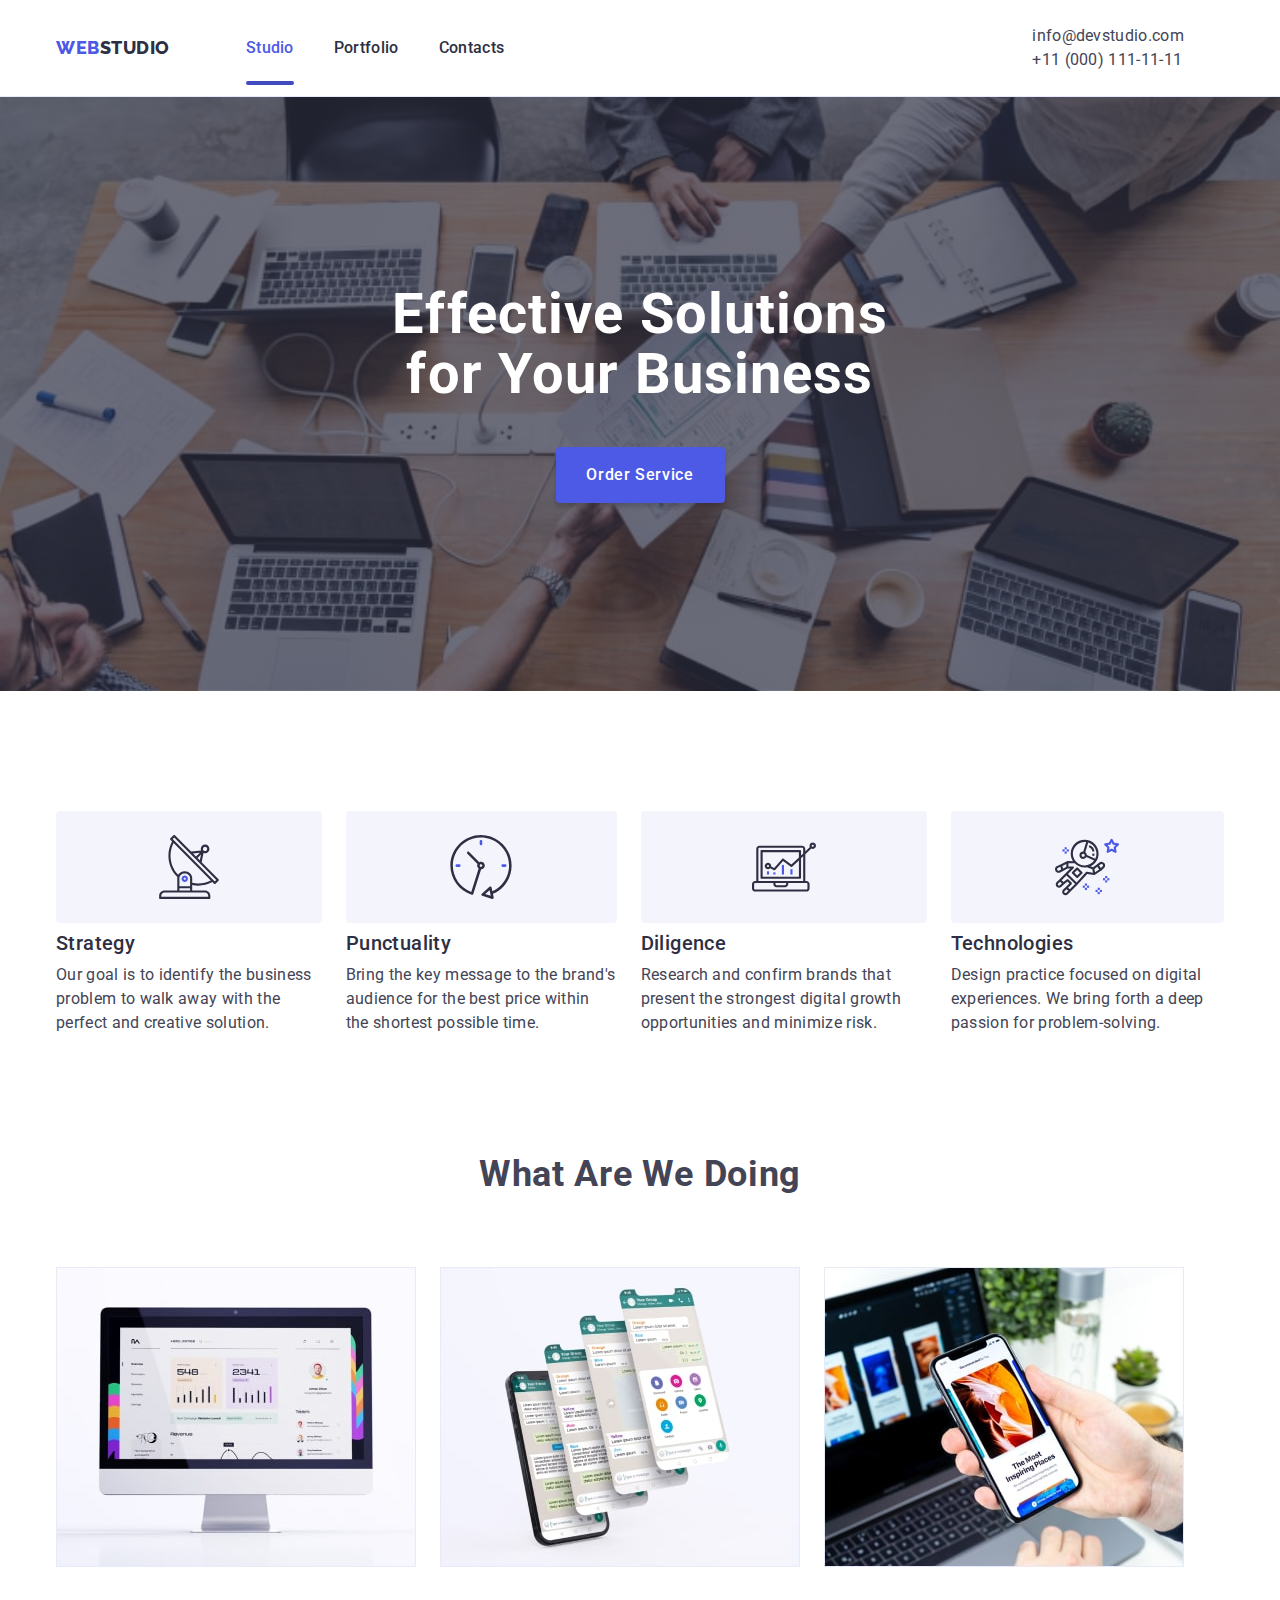
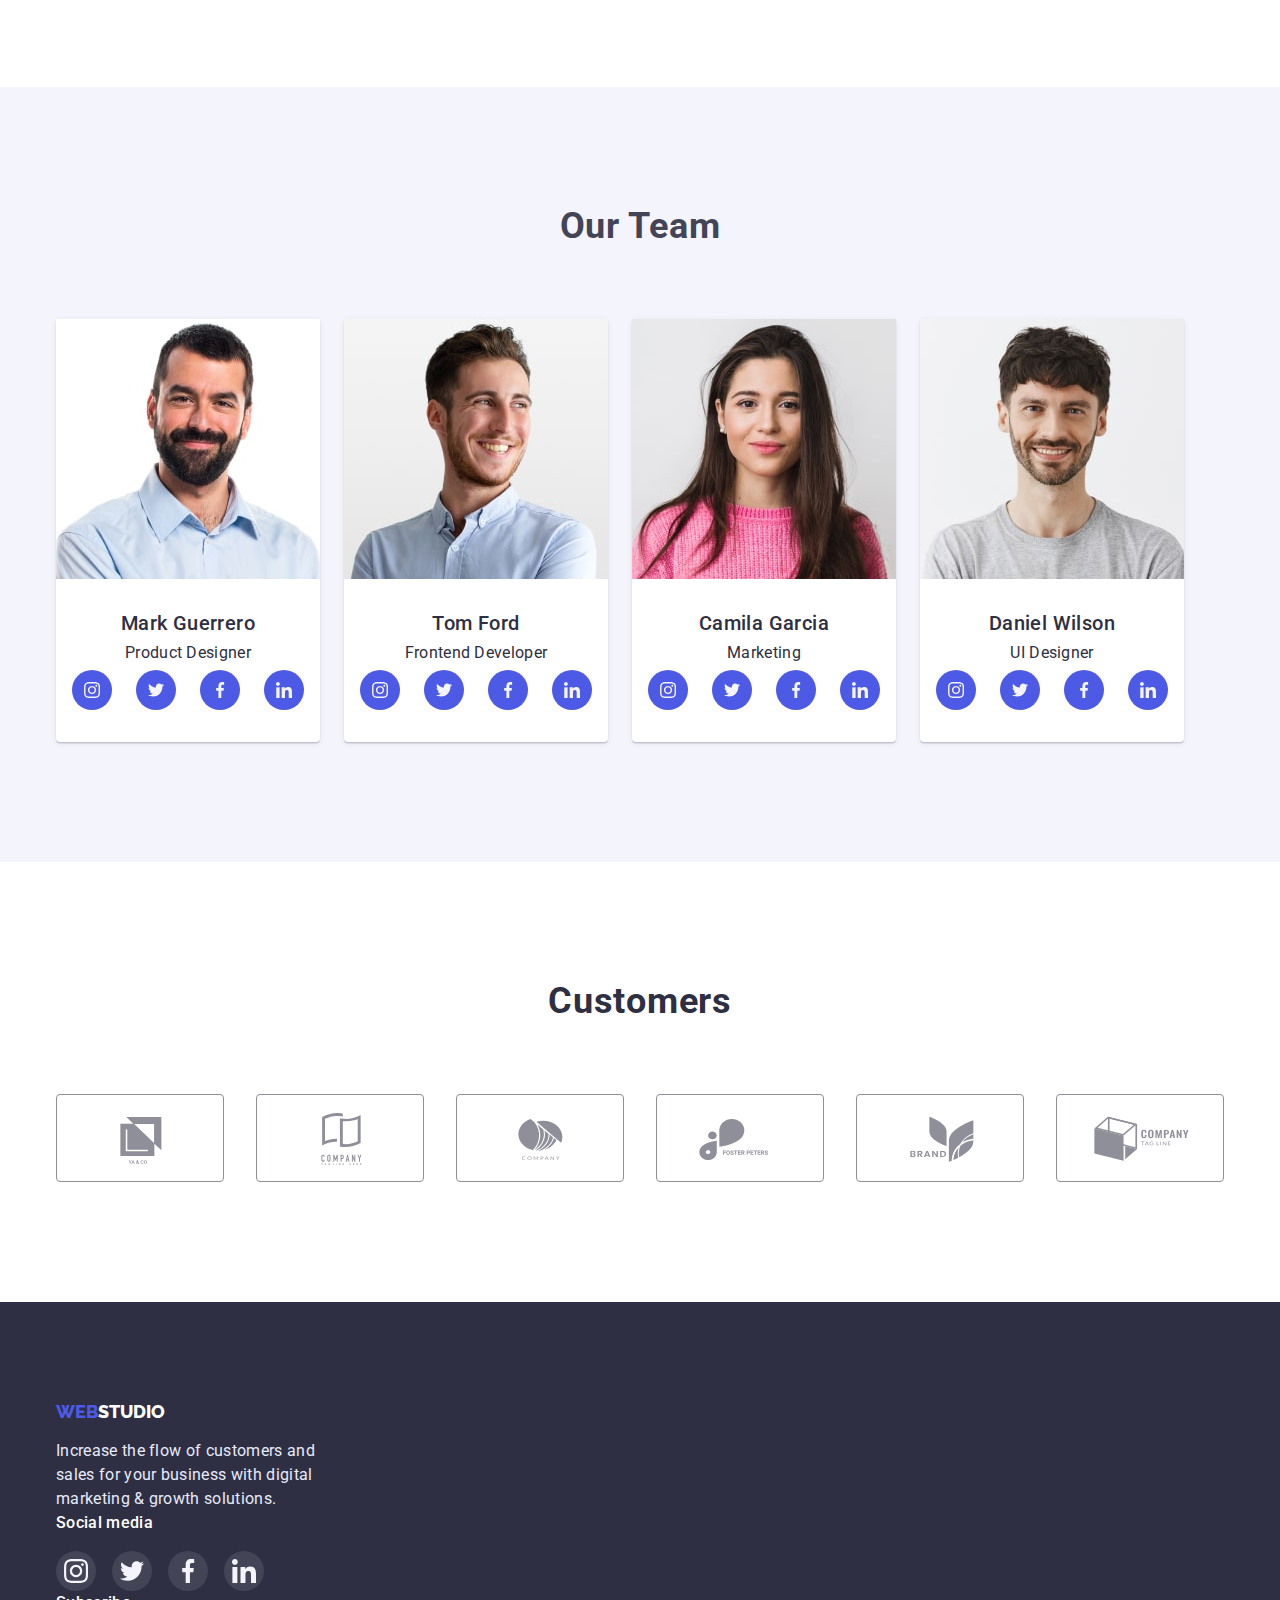
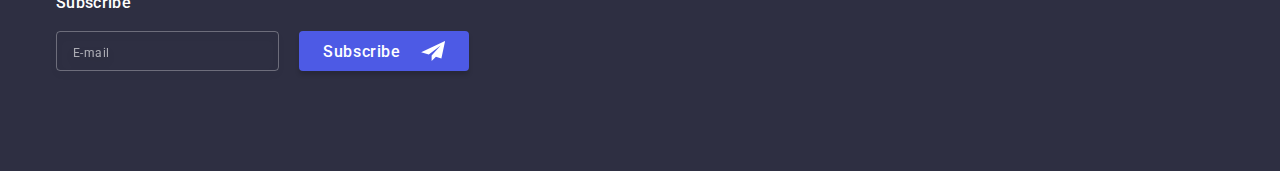
==== index.html @ d3633f4a "mobile first page" ====
<!DOCTYPE html>
<html lang="en">

<head>
    <meta charset="UTF-8">
    <meta http-equiv="X-UA-Compatible" content="IE=edge">
    <meta name="viewport" content="width=device-width, initial-scale=1.0">
    <title>webstudio</title>
    <link rel="preconnect" href="https://fonts.googleapis.com">
    <link rel="preconnect" href="https://fonts.gstatic.com" crossorigin>
    <link href="https://fonts.googleapis.com/css2?family=Raleway:wght@800&family=Roboto:wght@400;500;700;900&display=swap"
        rel="stylesheet">
    <link rel="stylesheet" href="https://cdn.jsdelivr.net/npm/modern-normalize@1.1.0/modern-normalize.min.css">
    <link rel="stylesheet" href="./css/styles.css">
    <link rel="stylesheet" href="./css/modal-window.css">
    <link rel="stylesheet" href="./css/mobile-menu.css">
    
</head>

<body>
    <!-- ........................HEADER.......................... -->
    <header class="page-header">
        <div class="page-header-conteiner conteiner">
            <nav class="page-nav logo">
                <a class="logo-component link" href="./index.html"><span class="logo-web" >Web</span>Studio</a>
                <ul class="menu list ">
                    <li class="menu-item studio-link"><a class="menu-studio studio link" href="index.html">Studio</a></li>
                    <li class="menu-item"><a class="menu-link link" href="portfolio.html">Portfolio</a></li>
                    <li class="menu-item"><a class="menu-link link" href="#tel">Contacts</a></li>
                </ul>
            </nav>
            <address class="address">
                <ul class="address-block list">
                    <li class="address-item"><a class="address-link link" href="mailto:info@devstudio.com">info@devstudio.com</a></li>
                    <li class="address-item"><a class="address-link link" id="tel" href="tel:+110001111111">+11 (000) 111-11-11</a></li>
                </ul>
            </address>
            <button type="button" class="mobile-menu-open"  data-menu-open>
                <svg class="mobile-menu-open-icon" width="32" height="32">
                    <use href="./images/sprite.svg#icon-burger"></use>
                </svg>
            </button>
        </div>
        <div class="mobile-menu is-open" data-menu>
            <div class="conteiner mobile-menu-conteiner">
                <button class="mobile-close-window" data-menu-close>
                    <svg class="mobile-close-icon" width="8" height="8" >
                        <use href="./images/sprite.svg#icon-close-modal"></use>
                    </svg>
                </button>
                <ul class="mobile-menu-nav list">
                    <li class="mobile-menu-nav-items"><a href="" class="mobile-menu-nav-link link">Studio</a></li>
                    <li class="mobile-menu-nav-items"><a href="" class="mobile-menu-nav-link link">Portfolio</a></li>
                    <li class="mobile-menu-nav-items"><a href="" class="mobile-menu-nav-link link">Contacts</a></li>
                </ul>
                <ul class="mobile-menu-contacts list">
                    <li class="mobile-menu-contacts-items"><a class="mobile-menu-tel link" id="tel" href="tel:+110001111111" >+11 (000) 111-11-11</a></li>
                    <li class="mobile-menu-contacts-items"><a class="mobile-menu-email link" href="mailto:info@devstudio.com">info@devstudio.com</a></li>
                </ul>
                <ul class="mobile-menu-social-block list">
                    <li class="mobile-menu-sicial"><a href="" class="mobile-menu-social-links link">
                        <svg class="mobile-social-icons" width="24" height="24">
                            <use href="./images/sprite.svg#icon-instagram"></use>
                        </svg>
                    </a>
                    </li>
                    <li class="mobile-menu-sicial"><a href="" class="mobile-menu-social-links link">
                        <svg class="mobile-social-icons" width="24" height="24">
                            <use href="./images/sprite.svg#icon-twitter"></use>
                        </svg>
                    </a>
                    </li>
                    <li class="mobile-menu-sicial"><a href="" class="mobile-menu-social-links link">
                        <svg class="mobile-social-icons" width="24" height="24">
                            <use href="./images/sprite.svg#icon-facebook"></use>
                        </svg>
                    </a>
                    </li>
                    <li class="mobile-menu-sicial"><a href="" class="mobile-menu-social-links link">
                        <svg class="mobile-social-icons" width="24" height="24">
                            <use href="./images/sprite.svg#icon-linkedin"></use>
                        </svg>
                    </a>
                    </li>   
                </ul>
            </div>
        </div>

    </header>
    <!-- ............................HERO............................ -->
    <main>
        
        <section class="hero">
            <div class="conteiner">
                <h1 class="hero-text">Effective Solutions for Your Business</h1>
                <button class="hero-btn " type="button" data-modal-open>Order Service</button>
            </div>
        </section>
        <!-- ........................ABOUT........................... -->
        <section class="about">
            <div class="conteiner">
                <h2 class="visually-hidden">About</h2>
                <ul class="about-list list">      
                    <li class="about-block">
                        <div class="about-cards">
                            <svg class="about-box">
                                <use href="./images/sprite.svg#icon-antenna" width="64" height="64"></use>
                            </svg>
                        </div>
                        <div class="about-bloc">
                        <h3 class="about-title-comp">Strategy</h3>
                        <p class="about-text-comp">Our goal is to identify the business
                            problem to walk away with the perfect and creative solution.</p>
                        </div>
                    </li>
                    <li class="about-block">
                        <div class="about-cards">
                            <svg class="about-box">
                                <use href="./images/sprite.svg#icon-clock" width="64" height="64"></use>
                            </svg>
                        </div>
                        <h3 class="about-title-comp">Punctuality</h3>
                        <p class="about-text-comp">Bring the key message to the brand's audience for the best price within the shortest possible
                            time.</p>
                    </li>
                    <li class="about-block">
                        <div class="about-cards">
                            <svg class="about-box">
                                <use href="./images/sprite.svg#icon-diagram" width="64" height="64"></use>
                            </svg>
                        </div>
                        <h3 class="about-title-comp">Diligence</h3>
                        <p class="about-text-comp df">Research and confirm brands that present the strongest digital growth opportunities and minimize
                            risk.</p>
                    </li>
                    <li class="about-block">
                        <div class="about-cards">
                            <svg class="about-box">
                                <use href="./images/sprite.svg#icon-astronaut" width="64" height="64"></use>
                            </svg>
                        </div>
                        <h3 class="about-title-comp">Technologies</h3>
                        <p class="about-text-comp">Design practice focused on digital experiences. We bring forth a deep passion for
                            problem-solving.</p>
                    </li>
                </ul>
            </div>
        </section>
        <!-- ........................SERVICES....................... -->
        <section class="service section-paddings">
            <div class="conteiner">
                <h2 class="subtitle">What are we doing</h2>
                <ul class="service-list list">
                    <li><img class="service-img" src="./images/Rectangle71-min.jpg" alt="desktop" width="360" height="300"></li>
                    <li><img class="service-img" src="./images/img2-min.jpg" alt="celphone" width="360" height="300"></li>
                    <li><img class="service-img" src="./images/Rectangle71-min3.jpg" alt="celphone2" width="360" height="300"></li>
                </ul>
            </div>
        </section>
        <!-- ..........................TEAM.......................... -->
        <section class="team section-paddings">
            <div class="conteiner">
            <h2 class="subtitle">Our Team</h2>
            <ul class="team-list list">
                <li class="team-card">
                    <img class="team-img" src="./images/img-min.jpg" alt="mark-guerrero-product-designer" 
                    width="264" height="260">
                    <div class="team-conteiner-wrap">
                    <h3 class="team-staff">Mark Guerrero</h3>
                    <p class="team-prof">Product Designer</p>
                    <ul class="team-svg list">
                        <li class="social-box">
                            <a href="" class="team-svg-box">
                                <svg width="16" height="16">
                                    <use href="./images/sprite.svg#icon-instagram"></use>
                                </svg>
                            </a>
                        </li>
                        <li class="social-box">
                            <a href="" class="team-svg-box">
                                <svg width="16" height="16">
                                    <use href="./images/sprite.svg#icon-twitter"></use>
                                </svg>
                            </a>
                        </li>
                        <li class="social-box">
                            <a href="" class="team-svg-box">
                                <svg width="16" height="16">
                                    <use href="./images/sprite.svg#icon-facebook"></use>
                                </svg>
                            </a>
                        </li>
                        <li class="social-box">
                            <a href="" class="team-svg-box">
                                <svg width="16" height="16">
                                    <use href="./images/sprite.svg#icon-linkedin"></use>
                                </svg>
                            </a>
                        </li>
                    </ul>
                    </div>
                </li>
                <li class="team-card">
                    <img class="team-img" src="./images/img-min1.jpg" alt="tom-ford-frontend-developer" 
                    width="264" height="260">
                    <div class="team-conteiner-wrap">
                    <h3 class="team-staff">Tom Ford</h3>
                    <p class="team-prof">Frontend Developer</p>
                    <ul class="team-svg list">
                        <li class="social-box">
                            <a href="" class="team-svg-box">
                                <svg width="16" height="16">
                                    <use href="./images/sprite.svg#icon-instagram"></use>
                                </svg>
                            </a>
                        </li>   
                        <li class="social-box">
                            <a href="" class="team-svg-box">
                                <svg width="16" height="16">
                                    <use href="./images/sprite.svg#icon-twitter"></use>
                                </svg>
                            </a>
                        </li>
                        <li class="social-box">
                            <a href="" class="team-svg-box">
                                <svg width="16" height="16">
                                    <use href="./images/sprite.svg#icon-facebook"></use>
                                </svg>
                            </a>
                        </li>
                        <li class="social-box">
                            <a href="" class="team-svg-box">
                                <svg width="16" height="16">
                                    <use href="./images/sprite.svg#icon-linkedin"></use>
                                </svg>
                            </a>
                        </li>
                    </ul>
                    </div>
                </li>
                <li class="team-card">
                    <img class="team-img" src="./images/img-min2.jpg" alt="camila-garcia-marketing" 
                    width="264" height="260">
                    <div class="team-conteiner-wrap">
                    <h3 class="team-staff">Camila Garcia</h3>
                    <p class="team-prof">Marketing</p>
                    <ul class="team-svg list">
                        <li class="social-box">
                            <a href="" class="team-svg-box">
                                <svg width="16" height="16">
                                    <use href="./images/sprite.svg#icon-instagram"></use>
                                </svg>
                            </a>
                        </li>
                        <li class="social-box">
                            <a href="" class="team-svg-box">
                                <svg width="16" height="16">
                                    <use href="./images/sprite.svg#icon-twitter"></use>
                                </svg>
                            </a>
                        </li>
                        <li class="social-box">
                            <a href="" class="team-svg-box">
                                <svg width="16" height="16">
                                    <use href="./images/sprite.svg#icon-facebook"></use>
                                </svg>
                            </a>
                        </li>
                        <li class="social-box">
                            <a href="" class="team-svg-box">
                                <svg width="16" height="16">
                                    <use href="./images/sprite.svg#icon-linkedin"></use>
                                </svg>
                            </a>
                        </li>
                    </ul>
                    </div>
                </li>
                <li class="team-card">
                    <img class="team-img" src="./images/img-min3.jpg" alt="daniel-wilson-uidesigner" 
                    width="264" height="260">
                    <div class="team-conteiner-wrap">
                    <h3 class="team-staff">Daniel Wilson</h3>
                    <p class="team-prof">UI Designer</p>
                    <ul class="team-svg list">
                        <li class="social-box">
                            <a href="" class="team-svg-box">
                                <svg width="16" height="16">
                                    <use href="./images/sprite.svg#icon-instagram"></use>
                                </svg>
                            </a>
                        </li>
                        <li class="social-box">
                            <a href="" class="team-svg-box">
                                <svg width="16" height="16">
                                    <use href="./images/sprite.svg#icon-twitter"></use>
                                </svg>
                            </a>
                        </li>
                        <li class="social-box">
                            <a href="" class="team-svg-box">
                                <svg width="16" height="16">
                                    <use href="./images/sprite.svg#icon-facebook"></use>
                                </svg>
                            </a>
                        </li>
                        <li class="social-box">
                            <a href="" class="team-svg-box">
                                <svg width="16" height="16">
                                    <use href="./images/sprite.svg#icon-linkedin"></use>
                                </svg>
                            </a>
                        </li>
                    </ul>
                    </div>
                </li>
            </ul>
            </div>
        </section>
    <!-- .............................CUSTOMERS.......................... -->
        <section class="section-paddings">
            <div class="conteiner customers-section">
                <h2 class="customers-title">Customers</h2>
                <ul class="customers-logo-box list">
                    <li class="customers-box">
                        <a href="" class="customers-block">
                            <svg width="104" height="56">
                                <use href="./images/sprite.svg#icon-Logo"></use>
                            </svg>
                        </a>
                    </li>
                    <li class="customers-box">
                        <a href="" class="customers-block">
                            <svg width="104" height="56">
                                <use href="./images/sprite.svg#icon-Logo-1"></use>
                            </svg>
                        </a>
                        </li>                
                    <li class="customers-box">
                        <a href="" class="customers-block">
                            <svg width="104" height="56">
                                <use href="./images/sprite.svg#icon-Logo-2"></use>
                            </svg>
                        </a>
                    </li>
                    <li class="customers-box">
                        <a href="" class="customers-block">
                            <svg width="104" height="56">
                                <use href="./images/sprite.svg#icon-Logo-3"></use>
                            </svg>
                        </a>
                    </li>
                    <li class="customers-box">
                        <a href="" class="customers-block">
                            <svg width="104" height="56">
                                <use href="./images/sprite.svg#icon-Logo-4"></use>
                            </svg>
                        </a>
                    </li>
                    <li class="customers-box">
                        <a href="" class="customers-block">
                            <svg width="104" height="56">
                                <use href="./images/sprite.svg#icon-Logo-5"></use>
                            </svg>
                        </a>
                    </li>
                </ul>
            </div>
        </section>

    </main>
    <!-- .............................FOOTER.......................... -->
    <footer class="footer">
        <div class="conteiner footer-conteiner">
            <div class="footer-logo-box">
                <a class="logo-component-footer link" href="./index.html"><span class="logo-web">Web</span>Studio</a>
                <p class="footer-text">Increase the flow of customers and sales for your business with digital marketing & growth solutions.</p>
            </div>
            <div class="footer-logo-group"> 
                <p class="footer-social-text">Social media</p>
                <ul class="footer-logo-block list">
                    <li class="footer-logo">
                        <a href="" class="footer-social-box">
                            <svg width="24" height="24">
                                <use href="./images/sprite.svg#icon-instagram"></use>
                            </svg>
                        </a>
                    </li>
                    <li class="footer-logo">
                        <a href="" class="footer-social-box">
                            <svg width="24" height="24">
                                <use href="./images/sprite.svg#icon-twitter"></use>
                            </svg>
                        </a>
                    </li>
                    <li class="footer-logo">
                        <a href="" class="footer-social-box">
                            <svg width="24" height="24">
                                <use href="./images/sprite.svg#icon-facebook"></use>
                            </svg>
                        </a>
                    </li>
                    <li class="footer-logo">
                        <a href="" class="footer-social-box">
                            <svg width="24" height="24">
                                <use href="./images/sprite.svg#icon-linkedin"></use>
                            </svg>
                        </a>
                    </li>
                </ul>
            </div>
            <div class="footer-form-block">
                <p class="footer-form-text">Subscribe</p>
                <form action="footer-form">
                    <label>
                        <input type="text" name="user-email" 
                        placeholder="E-mail" 
                        class="footer-form-input" 
                        required>
                    </label>
                    <button type="submit" class="footer-form-btn btn-component">Subscribe
                        <svg class="footer-form-btn-icon">
                            <use href="./images/sprite.svg#icon-send"></use>
                        </svg>
                    </button>
                </form>
            </div>
        </div>
    </footer>
    <!-- .............................MODAL-WINDOW.......................... -->

        <!-- <div class="backdrop is-hidden" data-modal>
            <div class="modal-window">
                <button class="modal-close-btn" type="button" data-modal-close>
                    <svg class="close-modal" width="8" height="8">
                        <use href="./images/sprite.svg#icon-close-modal"></use>
                    </svg>
                </button>
                <p class="modal-for-title">Leave your contacts and we will call you back</p>
                <form class="modal-form">
                    <label class="modal-block-fild">
                        <span class="modal-form-input-disc">Name</span>
                        <span class="modal-form-wrapper">
                            <input type="text" 
                            name="user-name" 
                            class="modal-form-input" 
                            required 
                            pattern="[A-Za-zА-Яа-я]+$"
                            minlength="2">
                            <svg class="modal-form-input-icon" width="18" height="18">
                                <use href="./images/sprite.svg#icon-name"></use>
                            </svg>
                        </span>
                    </label>
                    <label class="modal-block-fild">
                        <span class="modal-form-input-disc">Phone</span>
                        <span class="modal-form-wrapper">
                            <input type="tel" 
                            name="user-phone" 
                            class="modal-form-input" 
                            required
                            pattern="[0-9]{3}-[0-9]{3}-[0-9]{2}-[0-9]{2}"
                            title="xxx-xxx-xx-xx">
                            <svg class="modal-form-input-icon" width="18" height="24">
                                <use href="./images/sprite.svg#icon-phone" ></use>
                            </svg>
                        </span>
                    </label>
                    <label class="modal-block-fild">
                        <span class="modal-form-input-disc">Email</span>
                        <span class="modal-form-wrapper">
                            <input type="text" 
                            name="user-email" 
                            class="modal-form-input" 
                            required>
                            <svg class="modal-form-input-icon" width="18" height="24">
                                <use href="./images/sprite.svg#icon-email"></use>
                            </svg>
                        </span>
                    </label>
                    <label class="modal-block-fild">
                        <span class="modal-form-input-disc">Comment</span>
                        <textarea 
                        name="user-massege"
                        class="model-form-massage" 
                        placeholder="Text input"></textarea>
                    </label>
                    <input id="user-policy" 
                    type="checkbox" 
                    name="user-policy" 
                    class="modal-form-check visually-hidden">
                    <label for="user-policy" class="modal-form-check-desc">
                        I accept the terms and conditions of the &nbsp; <a class="privacy-policy" href="">Privacy Policy</a>
                        <svg class="modal-form-policy-icon" width="10" height="8">
                            <use href="./images/sprite.svg#icon-Vector"></use>
                        </svg>
                    </label>
                    <button type="submit" class="modal-form-submit btn-component">Send</button>
                </form>
            </div>
        </div>
        <script src="./js/modal.js"></script> -->
        <script src="./js/mobile-menu.js"></script>
</body>

</html>
---- css/styles.css ----
:root {
    --primery-font:'Roboto', sans-serif;
    --secondary-font: 'Raleway', sans-serif;
    --acent-color:#FFFFFF;
    --title-color:#2E2F42;
    --text-color:#434455;
    --secondary-logo-color:#4D5AE5;
    --link-color:#4D5AE5;
    --background-btn-hero:#4D5AE5;
    --hover-focus-btn:#404BBF;
    --background-hero:#2E2F42;
    --backgorund-team:#F4F4FD;
    --background-footer:#2E2F42;
    --footer-text:#E7E9FC;
    --potfolio-btn-back:#E7E9FC;
    --potfolio-btn-focus-back:#404BBF;
    --potfolio-btn-color:#4D5AE5;
    --portfoli-staff-card:#E7E9FC;
    --transition-duration:250ms cubic-bezier(0.4, 0, 0.2, 1);
}
h1,
h2,
h3,
h4,
p {
    margin-top: 0;
    margin-bottom: 0;
}

ul,
ol {
    padding-left: 0;
    margin-top: 0;
    margin-bottom: 0;
}

button {
    cursor: pointer;
}
.list {
    list-style: none;
}
.link {
    text-decoration: none;
}
body {
    font-family: var(--primery-font);
    background-color: var(--acent-color);
    color:var(--text-color);
}
.visually-hidden {
    position: absolute;
    white-space: nowrap;
    width: 1px;
    height: 1px;
    overflow: hidden;
    border: 0;
    padding: 0;
    clip: rect(0 0 0 0);
    clip-path: inset(50%);
    margin: -1px;
}
.conteiner {
    padding-right: 16px;
    padding-left: 16px;
}
@media screen and (min-width: 480px){
    .conteiner {
        width: 428px;
        margin-left: auto;
        margin-right: auto;
    }
}
@media screen and (min-width: 768px){
    .conteiner {
        width: 768px;
    }
}
@media screen and (min-width: 1200px) {
    .conteiner {
        width: 1200px;
    }
}
/* .conteiner {
    width: 1158px;
    margin-left: auto;
    margin-right: auto;
    padding-right: 15px;
    padding-left: 15px;
} */
/* =========================COMPONENTS=========================*/
.logo-component {
    font-family:var(--secondary-font);
    font-weight: 800;
    font-size: 18px;
    line-height: 1.33;
    letter-spacing: 0.03em;
    text-transform: uppercase;
    color: var(--title-color);
    margin-right: 76px;
}
.subtitle {
    font-weight: 700;
    font-size: 36px;
    line-height: 1.11;
    text-align: center;
    letter-spacing: 0.02em;
    text-transform: capitalize;
    color: var(--text-color);
    margin-bottom: 72px;
}
.btn-component {
    font-family:var(--primery-font);
    font-weight: 500;
    font-size: 16px;
    line-height: 1.5;
    letter-spacing: 0.04em;
    border: none;
    cursor: pointer;
}

.section-paddings {
    padding-top: 120px;
    padding-bottom: 120px;
}
/* =========================/COMPONENTS=========================*/


/* ==========================HEADER======================== */
@media screen and (max-width: 767px)  {
    .menu {
        display: none;
    }
    .address {
        display: none;
    }
    .logo-web {
        color: var(--secondary-logo-color);
    }
    

}
.page-header-conteiner {
    display: flex;
    align-items: center;
    justify-content: space-between;
}
.mobile-menu-open {
    stroke: #2E2F42;
    background: transparent;
    border: transparent;
    padding: 0;
    line-height: 0;
}
.page-header {
    padding-top: 24px;
    padding-bottom: 24px;
}
@media screen and (min-width:768px) {
    .address-link {
        font-size: 12px;
        line-height: 1.17;
        letter-spacing: 0.04em;
        color: #434455;
    }
    .mobile-menu-open {
        display: none;
    }
    .mobile-menu {
        display: none;
    }
    .logo-web {
        color: var(--secondary-logo-color);
    }

    .menu-link {
        font-weight: 500;
        font-size: 16px;
        line-height: 1.5;
        letter-spacing: 0.02em;
        color: var(--title-color);
        transition: color var(--transition-duration);
    }

    .menu-link:hover,
    .menu-link:focus {
        color: var(--link-color);
    }

    .page-nav,
    .page-header-conteiner {
        display: flex;
    }

    .page-header {
        display: flex;
        padding-top: 24px;
        padding-bottom: 24px;
        box-shadow: 0px 2px 1px rgba(46, 47, 66, 0.08), 0px 1px 1px rgba(46, 47, 66, 0.16), 0px 1px 6px rgba(46, 47, 66, 0.08);
    }

    .menu-studio {
        font-weight: 500;
        font-size: 16px;
        line-height: 1.5;
        letter-spacing: 0.02em;
        color: var(--link-color);
    }

    .menu {
        display: flex;
        gap: 40px;
    }

    .studio::after {
        display: block;
        content: "";
        width: 48px;
        height: 4px;
        background-size: auto;
        background-color: #404BBF;
        border-radius: 2px;
        margin-top: 21px;
        position: absolute;

    }

    .studio-link {
        position: relative;
    }

}
@media screen and (min-width:1200) {
    .address-block {
        display: flex;
    }
}
.address {
    margin-left: auto;

}
.address-link {
    font-style: normal;
    font-weight: 400;
    font-size: 16px;
    line-height: 1.5;
    letter-spacing: 0.02em;
    color: var(--text-color);
    transition: color var(--transition-duration);
}
.address-item:not(:last-child) { 
    margin-right: 40px;
}
.address-link:hover,
.address-link:focus {
    color:var(--link-color);
}
/* ==========================/HEADER======================== */

/* ==========================HERO========================*/

.hero-btn {
        background-color: var(--background-btn-hero);
        color: var(--acent-color);
        width: 169px;
        height: 56px;
        border-radius: 4px;
        box-shadow: 0px 4px 4px rgba(0, 0, 0, 0.15);
        transition: background-color var(--transition-duration);
        border: none;
        font-family: var(--primery-font);
        font-weight: 500;
        font-size: 16px;
        line-height: 1.5;
        letter-spacing: 0.04em;

    }

.hero-btn:hover,
.hero-btn:focus {
        background-color: var(--hover-focus-btn);
    }

.hero {
        background-color: var(--background-hero);
        max-width: 1440px;
        text-align: center;
        margin: 0 auto;
        padding-bottom: 188px;
        padding-top: 188px;
        background-image: linear-gradient(rgba(46, 47, 66, 0.7), rgba(46, 47, 66, 0.7)),
            url(../images/people-office.jpeg);
        background-repeat: no-repeat;
        background-position: center;
        background-size: cover;
    }
@media screen and (min-width: 1199px) {
    .hero {
        max-width: 1440px;
        background-image: linear-gradient(rgba(46, 47, 66, 0.7), rgba(46, 47, 66, 0.7)), url(../images/tablet-hero-min.jpg);
        background-size: cover;
    }

    .hero-text {
        font-weight: 700;
        font-size: 56px;
        line-height: 1.07;
        letter-spacing: 0.02em;
        color: var(--acent-color);
        margin-bottom: 42px;
        width: 497px;
        margin-left: auto;
        margin-right: auto;
    }
}
@media screen and (max-width: 1199px) {
    .hero {
        max-width: 768px;
        background-image: linear-gradient(rgba(46, 47, 66, 0.7), rgba(46, 47, 66, 0.7)), url(../images/tablet-hero-min.jpg);
        background-size: cover;
    }
    .hero-text {
        font-weight: 700;
        font-size: 56px;
        line-height: 1.07;
        letter-spacing: 0.02em;
        color: var(--acent-color);
        margin-bottom: 42px;
        width: 497px;
        margin-left: auto;
        margin-right: auto;
    }
}
@media screen and (max-width: 767px) {
    .hero {
        max-width: 480px;
        background-image: linear-gradient(rgba(46, 47, 66, 0.7), rgba(46, 47, 66, 0.7)), url(../images/mobile-hero-min.jpg);
        background-size: cover;
    }
    .hero-text {
        font-weight: 700;
        font-size: 36px;
        line-height: 1.07;
        letter-spacing: 0.02em;
        color: var(--acent-color);
        margin-bottom: 42px;
        width: 320px;
        margin-left: auto;
        margin-right: auto;
    }

    
}
@media screen and (min-device-pixel-ratio: 2),
    screen and (min-resolution: 192dpi),
    screen and (min-resolution: 2dppx) {
    .hero {
        background-image:linear-gradient(rgba(46, 47, 66, 0.7), rgba(46, 47, 66, 0.7)), url(../images/people-office@2x.jpg);
    }
}



/* ==========================/HERO========================*/

/* ==========================ABOUT========================*/
@media screen and (max-width: 767px) {
    .about-block:nth-child(-n+3) {
            margin-bottom: 72px;
        }
    .about-title-comp {
        text-align: center;
    }
        .about-block {
            justify-content: space-between;
        }
}
@media screen and (max-width: 1199px) {
    .about-box {
            display: none;
        }
    .about-title-comp {
        font-weight: 700;
        font-size: 36px;
        line-height: 1.11;
        letter-spacing: 0.02em;
        color: var(--title-color);
    }
    .about-list {
        display: flex;
        flex-wrap: wrap;
        padding-top: 96px;
        padding-bottom: 96px;
    }
    
    
}
@media screen and (max-width: 1199px) {
    .about-block:nth-child(-n+2) {
            margin-bottom: 72px;
        }
    
    .about-block:nth-child(odd) {
        margin-right: 24px;
    }
    .about-title-comp {
        text-align: start;
    }
    .about-block {
        margin: 0 auto;
        width: 356px;

    }
}
@media screen and (min-width: 1200px) {
    .about {
        padding-top: 120px;
    }
    .about-list {
        display: flex;

    }
    .about-block:nth-child(-n+3){
        margin-right: 24px;
    }
    .about-cards {
    display: flex;
    justify-content: center;
    background: #F4F4FD;
    border-radius: 4px;
    margin-bottom: 8px;
    padding-top: 24px;
    padding-bottom: 24px;
            
    }
    .about-block {
        flex-basis: calc((100%-72px)/4);
    }
    .about-title-comp {
        font-weight: 500;
        font-size: 20px;
        line-height: 1.2;
        letter-spacing: 0.02em;
        color: var(--title-color);
    }
}
.about-box {
    width: 64px;
    height: 64px;
}
.about-text-comp {
    font-weight: 400;
    font-size: 16px;
    line-height: 1.5;
    letter-spacing: 0.02em;
    color: var(--text-color);
    margin-top: 8px;
}
/* ==========================/ABOUT========================*/


/* ==========================SERVICES========================*/
@media screen and (max-width: 1199px){
    .service {
        display: none;
    }
}
.service-list {
    display: flex;
    gap: 24px;
}
.service-img {
    display: block;
    min-width: 100%;
    height: auto;
}

/* ==========================/SERVICES========================*/

/* =========================TEAM=========================*/
@media screen and (max-width: 767px) {
    .team-list {
        display: flex;
        flex-wrap: wrap;
        align-items: center;
        justify-content: center;
        gap: 72px;
        flex-basis: calc((100% - 72px)/4);
    }
}
@media screen and (max-width: 1199px) {
    .team-list {
        display: flex;
        flex-wrap: wrap;
        align-items: center;
        justify-content: center;
        /* gap: 64px;
        flex-basis: calc((100% - 24px)/1); */
    }
    .team-card:nth-last-child(2n) {
        margin-right: 24px;
        
    }
    .team-card:nth-child(-n+2) {
        margin-bottom: 72px;
    }
}
@media screen and (min-width: 1200px) {
    .team-list {
        display: flex;
        flex-wrap: wrap;
        align-items: center;
        gap: 24px;
        flex-basis: calc((100% - 72px)/4);
    }
}
.team-staff {
    font-weight: 500;
    font-size: 20px;
    line-height: 1.2;
    text-align: center;
    letter-spacing: 0.02em;
    color: var(--title-color);
}
.team-img {
    display: block;
    min-width: 100%;
    height: auto;
}
.team-conteiner-wrap {
    padding-top: 32px;
    padding-bottom: 32px;
    
}
.team-prof {
    font-weight: 400;
    font-size: 16px;
    line-height: 1.2;    
    text-align: center;
    letter-spacing: 0.02em;    
    color: var(--title-color);
    margin-top: 8px;
}
.team {
    background-color: var(--backgorund-team);
    
}

.team-card {
    background-color: var(--acent-color);
    border-radius: 0px 0px 4px 4px;
    box-shadow: 0px 1px 6px rgba(46, 47, 66, 0.08), 0px 1px 1px rgba(46, 47, 66, 0.16), 0px 2px 1px rgba(46, 47, 66, 0.08);
}
.team-svg {
    display: flex;
    justify-content: center;
    margin-top: 8px;
    gap: 24px;
}
.team-svg-box {
    display:flex;
    justify-content: center;
    align-items: center;
    width: 40px;
    height: 40px;
    border-radius: 50%;
    background-color: var(--link-color);
    transition: background-color var(--transition-duration);
}
.team-svg-box:hover,
.team-svg-box:focus {
    background-color: #404BBF;
}

/* =========================/TEAM=========================*/

/* =========================CUSTOMERS=========================*/
@media screen and (max-width: 767px) {
    .customers-logo-box {
        display: flex;
        flex-wrap: wrap;
        
    }
    .customers-box:nth-last-child(even) {
        margin-right: 16px;
    }
    .customers-box:nth-last-child(n+4) {
        margin-bottom: 72px;
    }
}
@media screen and (max-width: 1199px) {
    .customers-logo-box {
        display: flex;
        flex-wrap: wrap;
        justify-content: center;
    }

    .customers-box:nth-child(1n+1) {
        margin-right: 24px;
    }

    .customers-box:nth-last-child(n+4) {
        margin-bottom: 72px;
    }
}
@media screen and (min-width: 1199px) {
    .customers-logo-box {
        display: flex;
        justify-content: space-between;
        gap: 24px;
    }

}
.customers-title {
    font-weight: 700;
    font-size: 36px;
    line-height: 1.11;
    text-align: center;
    letter-spacing: 0.02em;
    color: var(--title-color);
    margin-bottom: 72px;
}

.customers-block{
    display: flex;
    justify-content: center;
    align-content: center;
    align-items: center;
    min-width: 168px;
    min-height: 88px;
    border: 1px solid #8E8F99;
    border-radius: 4px;
    fill: #8E8F99;
    transition: fill var(--transition-duration),
        border-color var(--transition-duration);
}
.customers-block:hover,
.customers-block:focus {
    fill:  var(--hover-focus-btn);
    border-color:var(--hover-focus-btn);
}
/* =========================/CUSTOMERS=========================*/

/* =========================FOOTER=========================*/
@media screen and (max-width: 797px) {
    .logo-component-footer {
        display: flex;
        justify-content: center;
    }
    .footer-text {
        margin-right: auto;
        margin-left: auto;
    }
    .footer-logo-box {
        margin-bottom: 72px;
    }
    .footer-logo-group {
        margin-right: auto;
        margin-left: auto;
        margin-bottom: 72px;
        }
    .footer-social-text {
        display: flex;
        justify-content: center;
    }
    .footer-form-block {
        display: block;
        justify-content: center;

    }
    .footer-form-input {
        width: 100%;
    }
    .footer-form-text {
        text-align: center;
    }
    .footer-form {
        text-align: center;
    }
    .footer-form-btn {
        margin-top: 16px;
        margin-right: auto;
        margin-left: auto;
    }

}
.footer-text {
    font-size: 16px;
    line-height: 1.5;    
    letter-spacing: 0.02em;    
    color: var(--footer-text);
    width: 264px;
    margin-top: 16px;
}
/* .footer-conteiner {
    display: flex;
} */
.footer {
    background-color:var(--background-footer);
    padding-top: 100px;
    padding-bottom: 100px;
}
/* .footer-logo-box {
    margin-right: 120px;

} */
.logo-component-footer {
    font-family: var(--secondary-font);
    font-weight: 800;
    font-size: 18px;
    line-height: 1.16;
    text-transform: uppercase;
    color: var(--acent-color);
}
.footer-logo-group {
    display: block;
    width: 208px;
    height: 80px;
}
.footer-social-text {
    font-weight: 500;
    font-size: 16px;
    line-height: 1.5;
    letter-spacing: 0.02em;
    color: var(--acent-color);
    margin-bottom: 16px;
}
.footer-logo-block {
    display: flex;
    justify-content: space-between;

}
.footer-social-box {
    display: flex;
    justify-content:center;
    align-items: center;
    width: 40px;
    height: 40px;
    border-radius: 50%;
    background-color: rgba(255, 255, 255, 0.1);
}
.footer-social-box:hover,
.footer-social-box:focus {
    background-color: #31D0AA;
}
.footer-social-box {
    transition: background-color var(--transition-duration);
}
.footer-form-text {
    font-weight: 500;
    font-size: 16px;
    line-height: 1.5;
    letter-spacing: 0.02em;
    color:var(--acent-color);
    margin-bottom: 16px;
    
}
/* .footer-form-block {
    margin-left: 80px;
} */
.footer-form {
    display: flex;

}
.footer-form-input {
    border: 1px solid rgba(255, 255, 255, 0.3);
    filter: drop-shadow(0px 4px 4px rgba(0, 0, 0, 0.15));
    border-radius: 4px;
    /* width: 264px; */
    height: 40px;
    background-color: transparent;
    color: var(--acent-color);
    padding-left: 16px;
}
.footer-form-input::placeholder {
    font-weight: 400;
    font-size: 12px;
    line-height: 200;
    display: flex;
    align-items: center;
    letter-spacing: 0.04em;
    color: rgba(255, 255, 255, 0.6);
}
.footer-form-btn {
    background-color: var(--background-btn-hero);
    color: var(--acent-color);
    border-radius: 4px;
    box-shadow: 0px 4px 4px rgba(0, 0, 0, 0.15);
    transition: background-color var(--transition-duration);
    margin-left: 16px;
    padding: 6px 24px 7px 24px;
}

.footer-form-btn-icon {
    transform: translateY(20%);
    margin-left: 16px;
    width: 24px;
    height: 20px;
}
.footer-form-btn:hover,
.footer-form-btn:focus {
    background-color: var(--hover-focus-btn);
}
/* =========================/FOOTER=========================*/


/* =========================PORTFOLIO-HEADER=========================*/
.portfolio::after {
    display: block;
    content: "";
    width: 68px;
    height: 4px;
    background-size: auto;
    background-color: #404BBF;
    border-radius: 2px;
    margin-top: 22px;
    position: absolute;

}
.porrtfolio-line  {
    position: relative;
    
}
.menu-portfolio {
    font-weight: 500;
    font-size: 16px;
    line-height: 1.5;
    letter-spacing: 0.02em;
    color: var(--link-color);
}
/* =========================PORTFOLIO-NAV=========================*/

.overlay-text {
    display: block;
}
.portfolio-nav {
    padding-top: 96px;
    padding-bottom: 120px;
}
.portfolio-link {
    display: block;
}
.card-list {
    display: flex;
    flex-wrap: wrap;
    justify-content: space-between;
    margin-top: 72px;
    row-gap: 48px;
    column-gap: 24px;
}
.portfolio-link:hover,
.portfolio-link:focus {
    box-shadow: 
    0px 1px 6px rgba(46, 47, 66, 0.08),
    0px 1px 1px rgba(46, 47, 66, 0.16),
    0px 2px 1px rgba(46, 47, 66, 0.08);
}
.cards:hover .overlay,
.cards:focus .overlay {
    transform: translate(0, 0);
}
.cards {
    transition:
        box-shadow var(--transition-duration),
        transform var(--transition-duration);
}
.portfolio-img-block {
    display: block;
    min-width: 100%;
    height: auto;
}
.overlay-block {
    display: flex;
    position: relative;
    overflow: hidden;

}
.overlay {
    position: absolute;
    width: 100%;
    height: 100%;
    transform: translate(0, 100%);
    transition: transform var(--transition-duration);
    font-weight: 400;
    font-size: 16px;
    line-height: 1.5;
    letter-spacing: 0.02em;
    color: var(--backgorund-team);
    background-color: var(--link-color);
    padding-left: 32px;
    padding-right: 32px;
    padding-top: 40px;
    padding-bottom: 20px;
}


.portfolio-text-block {
    padding-top: 32px;
    padding-bottom: 32px;
    padding-left: 16px;
    padding-right: 16px;
    border: 1px solid var(--footer-text);
    border-top: none;
}


.page-header {
    border-bottom: 1px solid var(--footer-text);
}

.about-title-port {
    color: var(--title-color);
    font-family: var(--primery-font);
    font-weight: 500;
    font-size: 20px;
    line-height: 1.2;
    letter-spacing: 0.02em;
}
.about-text-port {
    color:var(--text-color);
    font-weight: 400;
    font-size: 16px;
    line-height: 1.5;
    letter-spacing: 0.02em;
    margin-top: 8px;
}
.port-btn {
    background-color: var(--backgorund-team);
    color: var(--potfolio-btn-color);
    min-width: 79px;
    height: 48px;
    border: 1px solid var(--footer-text);
    border-radius: 4px;
    padding-top: 12px;
    padding-right: 24px;
    padding-bottom: 12px;
    padding-left: 24px;
    transition: box-shadow var(--transition-duration);
}
.port-btn:hover,
.port-btn:focus {
    background-color: var(--potfolio-btn-focus-back);
    color: var(--acent-color);
    border-color: transparent;
    box-shadow: 0px 3px 1px rgba(0, 0, 0, 0.1), 0px 2px 1px rgba(0, 0, 0, 0.08), 0px 2px 2px rgba(0, 0, 0, 0.12);
}
.btn-section {
    display: flex;
    justify-content: center;
    gap: 24px;
}
.btn-component {
    transition: 
    box-shadow var(--transition-duration),
    color var(--transition-duration), 
    border-color var(--transition-duration),
    background-color var(--transition-duration);
}
/* =========================/PORTFOLIO-NAV=========================*/
---- css/modal-window.css ----
/* =========================MODAL WINDOW=========================*/
.is-hidden.backdrop {
    visibility: hidden;
    opacity: 0;
    pointer-events: none;
}

.backdrop {
    position: fixed;
    left: 0;
    top: 0;
    width: 100%;
    height: 100%;
    z-index: 100;
    background-color: rgba(46, 47, 66, 0.4);
    transition: opacity var(--transition-duration),
        visibility var(--transition-duration);
}

.modal-window {
    position: absolute;
    width: 408px;
    height: 584px;
    top: 50%;
    left: 50%;
    transform: translate(-50%, -50%);
    background: #FCFCFC;
    box-shadow: 0px 1px 1px rgba(0, 0, 0, 0.14), 0px 1px 3px rgba(0, 0, 0, 0.12), 0px 2px 1px rgba(0, 0, 0, 0.2);
    border-radius: 4px;
    padding: 72px 24px 24px 24px;
}

.modal-close-btn {
    position: absolute;
    top: 24px;
    right: 24px;
    display: flex;
    justify-content: center;
    align-items: center;
    width: 24px;
    height: 24px;
    background-color: transparent;
    border: 1px solid rgba(0, 0, 0, 0.1);
    border-radius: 50%;
    background: #E7E9FC;
    transition: background-color var(--transition-duration), fill var(--transition-duration);
}

.modal-close-btn:hover,
.modal-close-btn:focus {
    background-color: #404BBF;
    outline: none;
}

.modal-close-btn:hover .close-modal,
.modal-close-btn:focus .close-modal {
    fill: var(--acent-color);
    transition: fill var(--transition-duration);
}

/* =========================/MODAL-WINDOW=========================*/

/* =========================MODAL-FORM=========================*/
.modal-for-title {
    font-weight: 500;
    font-size: 16px;
    line-height: 1.5;
    text-align: center;
    letter-spacing: 0.02em;
    color: var(--title-color);
    margin-bottom: 16px;
}

.modal-form {
    display: flex;
    flex-direction: column;
}

.modal-form-input {
    width: 100%;
    border: 1px solid rgba(33, 33, 33, 0.2);
    height: 40px;
    padding-left: 42px;
    border-radius: 4px;
    transition: border-color var(--transition-duration);
}

.modal-form-input-icon:focus {
    background-color: var(--link-color);
}

.modal-form-input-disc {
    display: block;
    font-weight: 400;
    font-size: 12px;
    line-height: 1.17;
    letter-spacing: 0.04em;
    margin-bottom: 4px;
    color: #8E8F99;
}

.modal-block-fild:nth-child(-n+3) {
    margin-bottom: 8px;
}

.modal-form-input-icon {
    position: absolute;
    top: 50%;
    left: 19px;
    transform: translate(0, -50%);
    transition: fill var(--transition-duration);
}

.modal-form-input:focus {
    outline: none;
    border-color: var(--link-color);
}

.modal-form-input:focus+.modal-form-input-icon {
    fill: var(--link-color);
}

.modal-form-wrapper {
    position: relative;
}

.model-form-massage {
    width: 100%;
    resize: none;
    height: 120px;
    border: 1px solid rgba(33, 33, 33, 0.2);
    transition: border-color var(--transition-duration);
    border-radius: 4px;
    padding: 8px 16px;
    font-size: 12px;
    display: block;

}

.model-form-massage::placeholder {
    font-weight: 400;
    line-height: 1.17px;
    letter-spacing: 0.04em;
    padding-top: 8px;
    color: rgba(117, 117, 117, 0.5);
}

.model-form-massage:focus {
    outline: none;
    border-color: var(--link-color);
}

.modal-form-check-desc {
    display: flex;
    font-size: 12px;
    color: #757575;
    align-items: center;
    margin-bottom: 24px;
    margin-top: 16px;

}

.modal-form-check-desc::before {
    display: flex;
    content: "";
    cursor: pointer;
    width: 16px;
    height: 16px;
    border-radius: 2px;
    border: 1.25px solid rgba(46, 47, 66, 1);
    background-repeat: no-repeat;
    margin-right: 8px;
    position: relative;

}

.modal-form-check:checked+.modal-form-check-desc::before {
    background-color: var(--hover-focus-btn);
    border-color: transparent;
    /* background-image: url(/images/mark.svg);
    background-size: cover; */

}

.modal-form-check:focus+.modal-form-check-desc::before {
    outline: 1px solid var(--link-color);
}

.modal-form-submit {
    background-color: var(--background-btn-hero);
    color: var(--acent-color);
    width: 169px;
    height: 56px;
    border-radius: 4px;
    box-shadow: 0px 4px 4px rgba(0, 0, 0, 0.15);
    transition: background-color var(--transition-duration);
    align-self: center;
}

.modal-form-submit:hover,
.modal-form-submit:focus {
    background-color: var(--hover-focus-btn);
    /* opacity:100; */
}

.modal-form-policy-icon {
    position: absolute;
    background-size: cover;
    transform: translate(20%);
    /* opacity: -100; */
}

.privacy-policy {
    color: var(--link-color);
}

/* =========================/MODAL-FORM=========================*/
---- css/mobile-menu.css ----
:root {
    --primery-font: 'Roboto', sans-serif;
    --secondary-font: 'Raleway', sans-serif;
    --acent-color: #FFFFFF;
    --title-color: #2E2F42;
    --text-color: #434455;
    --secondary-logo-color: #4D5AE5;
    --link-color: #4D5AE5;
    --background-btn-hero: #4D5AE5;
    --hover-focus-btn: #404BBF;
    --background-hero: #2E2F42;
    --backgorund-team: #F4F4FD;
    --background-footer: #2E2F42;
    --footer-text: #E7E9FC;
    --potfolio-btn-back: #E7E9FC;
    --potfolio-btn-focus-back: #404BBF;
    --potfolio-btn-color: #4D5AE5;
    --portfoli-staff-card: #E7E9FC;
    --transition-duration: 250ms cubic-bezier(0.4, 0, 0.2, 1);
}
@media screen and (max-width: 767px) {
    .mobile-menu {
        position: fixed;
        width: 100%;
        height: 100%;
        max-height: 796px;
        left: 0;
        top: 0;
        z-index: 1000;
        background-color: #ffff;

        opacity: 1;
        visibility: visible;
        pointer-events: auto;
        transition: opacity 500ms linear, visbility 500ms linear;
    }

    .is-open.mobile-menu {
        opacity: 0;
        visibility: hidden;
        pointer-events: none;
    }


    .mobile-menu-conteiner {
        position: relative;
        padding-left: 40px;
        padding-top: 80px;
        padding-bottom: 40px;
    }

    .mobile-menu-nav-link {
        font-weight: 700;
        font-size: 36px;
        line-height: 1.11;
        letter-spacing: 0.02em;
        text-transform: capitalize;
        color: #2E2F42;
        transition: color var(--transition-duration);
    }

    .mobile-menu-nav {
        margin-bottom: 284px;
    }

    .mobile-menu-nav-items:nth-child(-n+2) {
        margin-bottom: 40px;
    }

    .mobile-menu-nav-link:hover,
    .mobile-menu-nav-link:focus {
        color: var(--hover-focus-btn)
    }


    .mobile-menu-tel {
        font-weight: 700;
        font-size: 36px;
        line-height: 1.11;
        letter-spacing: 0.02em;
        text-transform: capitalize;
        color: var(--link-color);
    }

    .mobile-menu-contacts-items:nth-child(1) {
        margin-bottom: 40px;
    }

    .mobile-menu-email {
        font-weight: 500;
        font-size: 20px;
        line-height: 1.2;
        letter-spacing: 0.02em;
        color: var(--title-color);
    }

    .mobile-menu-email:hover,
    .mobile-menu-email:focus {
        color: var(--link-color);
    }



    .mobile-close-window {
        position: absolute;
        top: 24px;
        right: 16px;
        display: flex;
        justify-content: center;
        align-items: center;
        width: 24px;
        height: 24px;
        background-color: transparent;
        border: 1px solid rgba(0, 0, 0, 0.1);
        border-radius: 50%;
        background: #E7E9FC;
        transition: background-color var(--transition-duration), fill var(--transition-duration);
    }

    .mobile-close-window:hover,
    .mobile-close-window:focus {
        background-color: #404BBF;
        outline: none;
    }

    .mobile-close-window:hover .mobile-close-icon,
    .mobile-close-window:focus .mobile-close-icon {
        fill: var(--acent-color);
        transition: fill var(--transition-duration);
    }


    .mobile-menu-social-block {
        display: flex;
        justify-content: center;
        margin-top: 48px;
        gap: 56px;
    }

    .mobile-menu-social-links {
        display: flex;
        justify-content: center;
        align-items: center;
        width: 40px;
        height: 40px;
        border-radius: 50%;
        background-color: var(--link-color);
        transition: background-color var(--transition-duration);
    }

    .mobile-menu-social-links:hover,
    .mobile-menu-social-links:focus {
        background-color: #404BBF;
    }
}
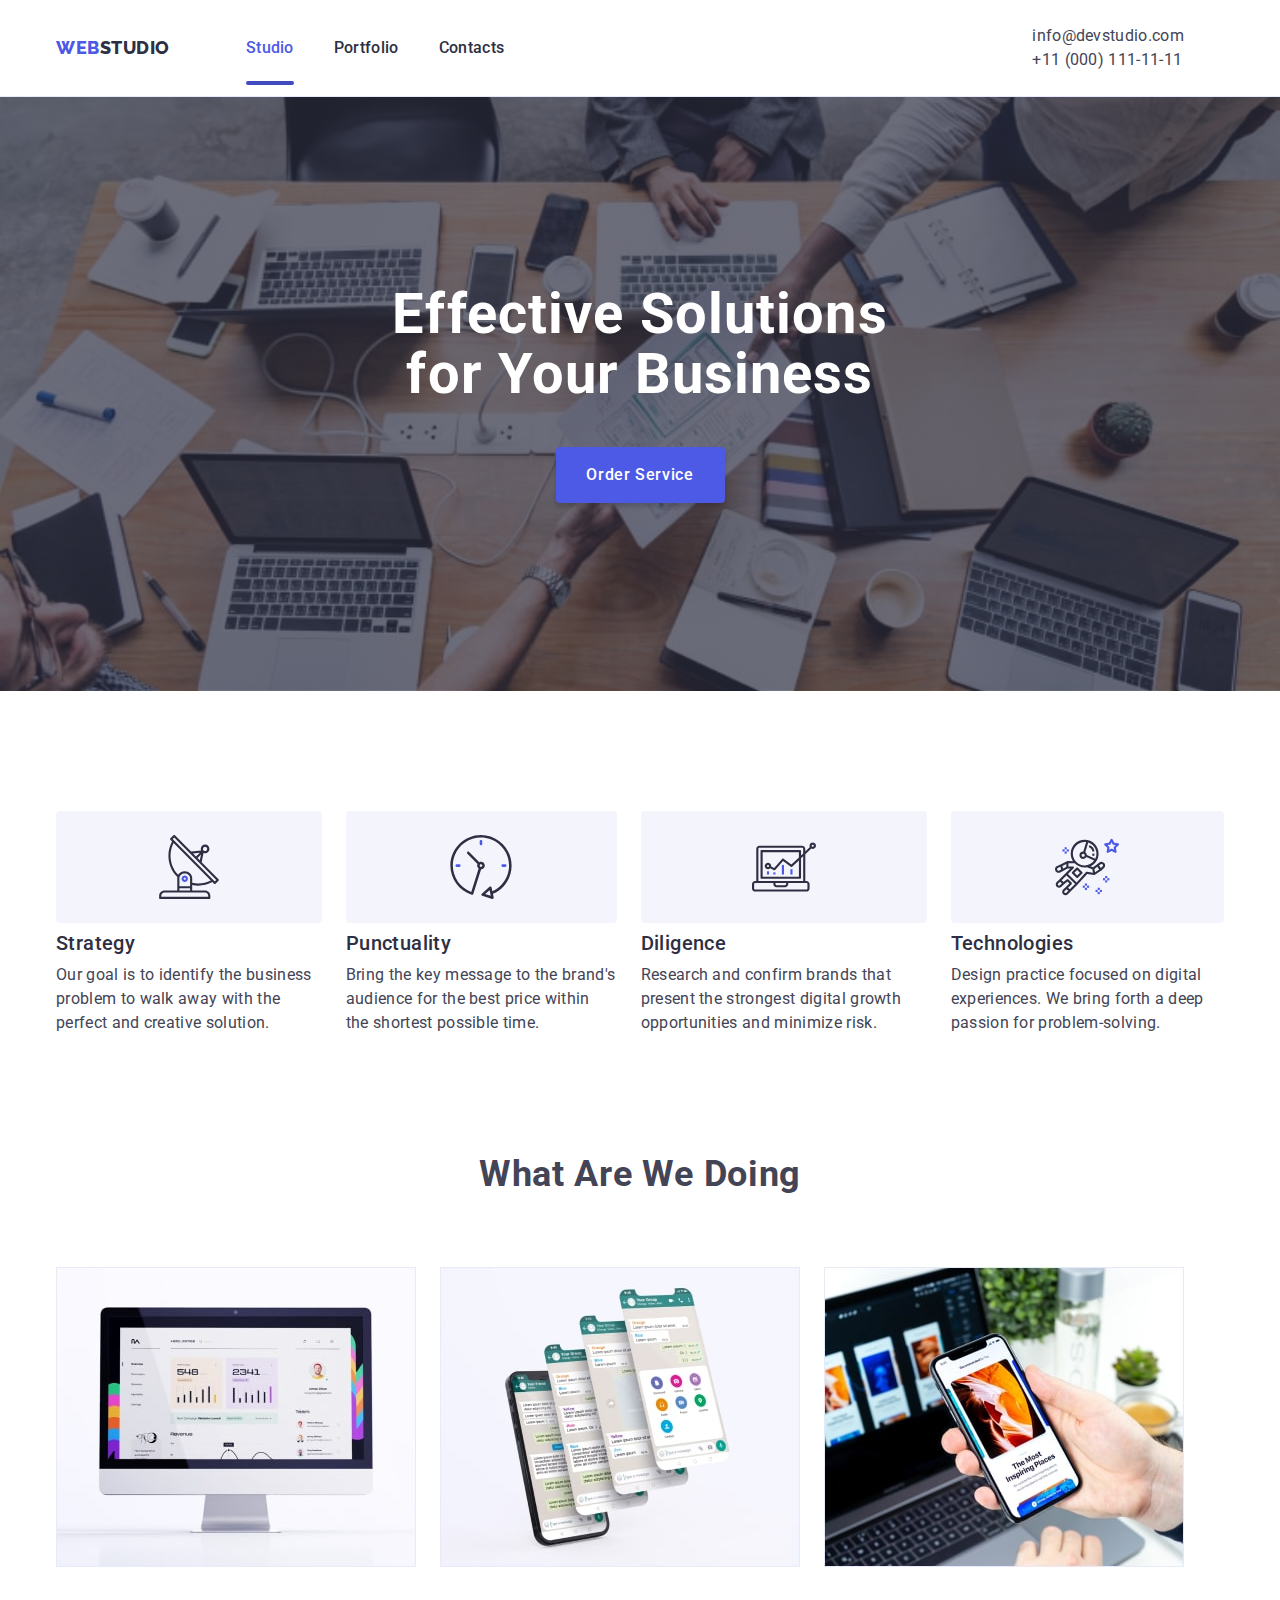
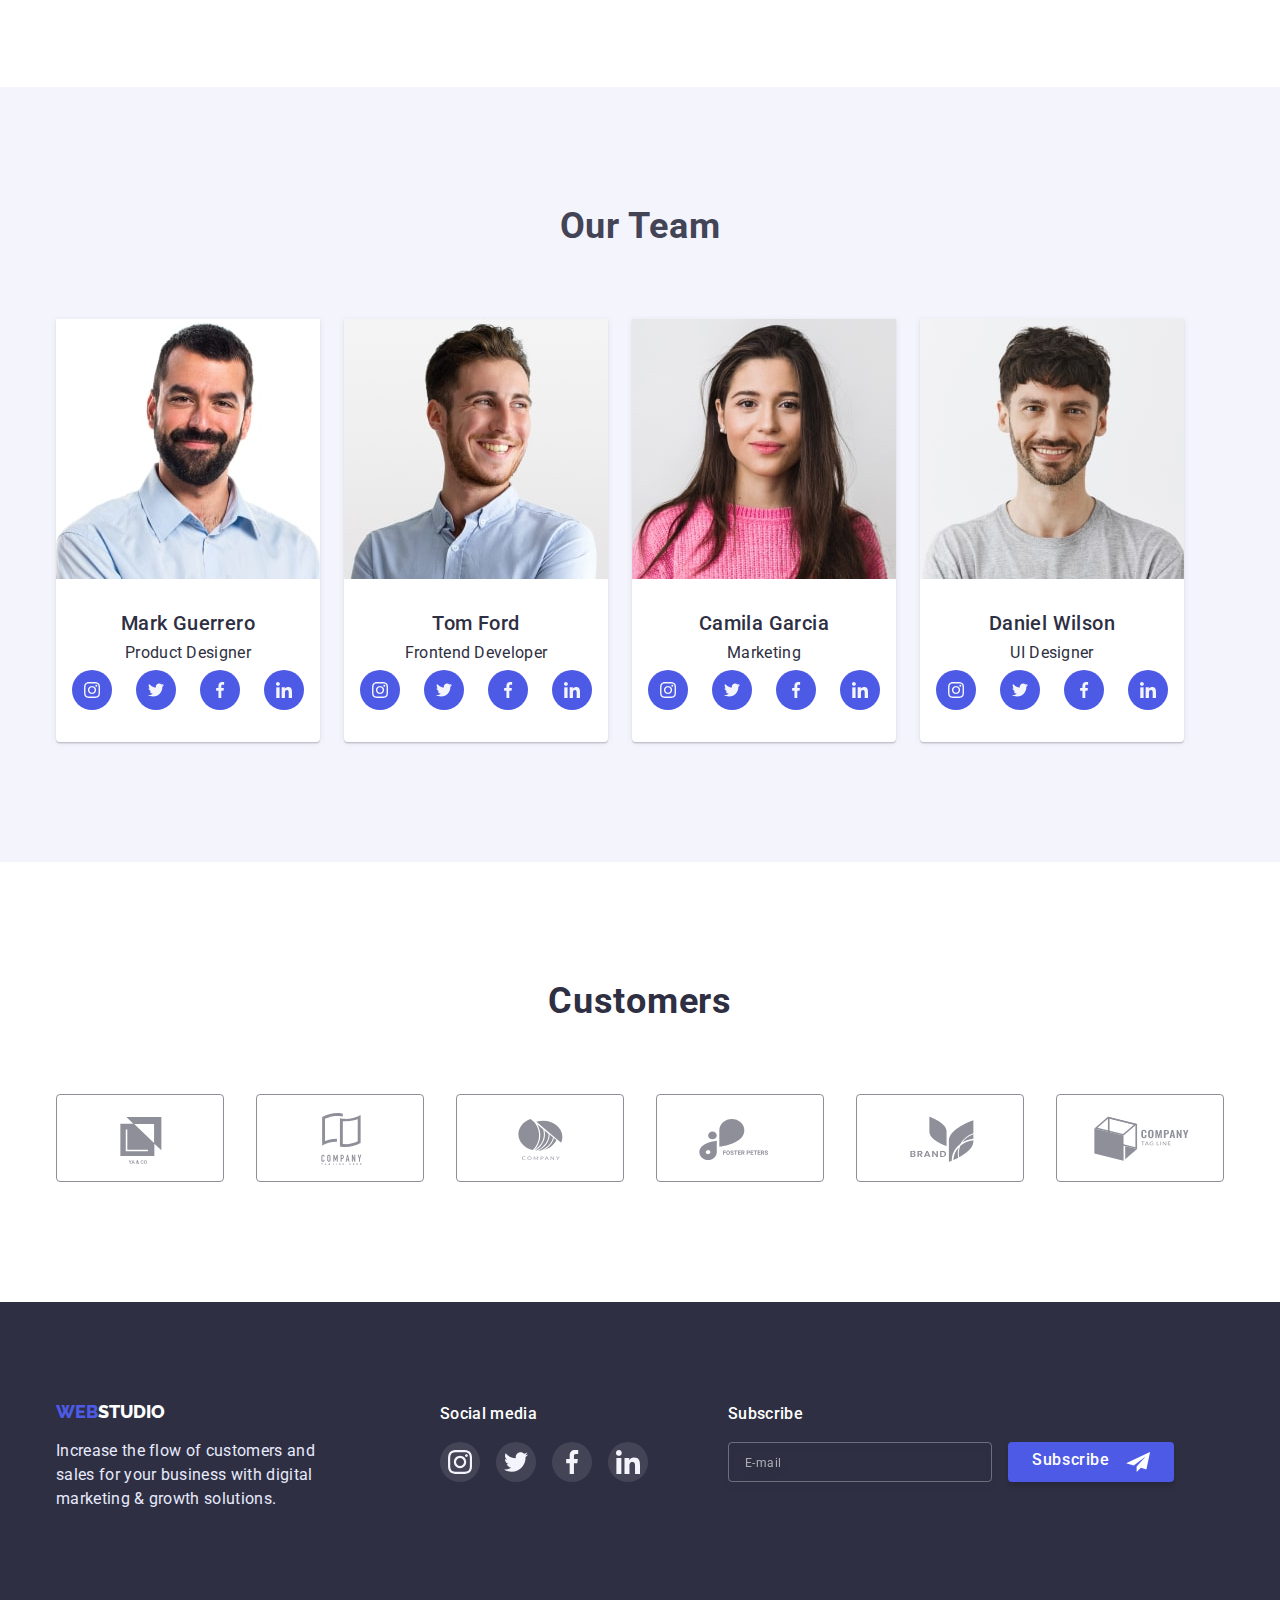
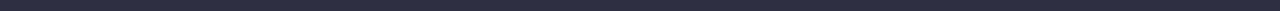
==== commit 7d11c51e: "first adapt done" ====
--- a/index.html
+++ b/index.html
@@ -372,6 +372,7 @@
     <!-- .............................FOOTER.......................... -->
     <footer class="footer">
         <div class="conteiner footer-conteiner">
+            <div class="tablet-footer-box">
             <div class="footer-logo-box">
                 <a class="logo-component-footer link" href="./index.html"><span class="logo-web">Web</span>Studio</a>
                 <p class="footer-text">Increase the flow of customers and sales for your business with digital marketing & growth solutions.</p>
@@ -409,9 +410,10 @@
                     </li>
                 </ul>
             </div>
+            </div>
             <div class="footer-form-block">
                 <p class="footer-form-text">Subscribe</p>
-                <form action="footer-form">
+                <form action="footer-form" class="footer-form">
                     <label>
                         <input type="text" name="user-email" 
                         placeholder="E-mail" 
--- a/css/styles.css
+++ b/css/styles.css
@@ -642,7 +642,7 @@
 /* =========================/CUSTOMERS=========================*/
 
 /* =========================FOOTER=========================*/
-@media screen and (max-width: 797px) {
+@media screen and (max-width: 767px) {
     .logo-component-footer {
         display: flex;
         justify-content: center;
@@ -666,7 +666,7 @@
     .footer-form-block {
         display: block;
         justify-content: center;
-
+        text-align: center;
     }
     .footer-form-input {
         width: 100%;
@@ -674,13 +674,54 @@
     .footer-form-text {
         text-align: center;
     }
-    .footer-form {
-        text-align: center;
-    }
-    .footer-form-btn {
+   
+    .footer-form-btn {  
         margin-top: 16px;
         margin-right: auto;
         margin-left: auto;
+    }
+
+
+
+}
+@media screen and (min-width: 768px) {
+
+    .tablet-footer-box {
+        display: flex;
+    }
+    .footer-logo-box {
+        margin-right: 24px;
+        padding-left: 92px;
+    }
+    .footer-form-block {
+        margin-top: 72px;
+        padding-left: 92px;
+    }
+    
+}
+@media screen and (min-width: 1199px) {
+    .footer-logo-box {
+        margin-right: 120px;
+
+    }
+    .footer-form-block {
+        margin-left: 80px;
+    }
+    .footer-conteiner {
+        display: flex;
+    }
+    .footer-form-block {
+        margin-top: 0px;
+        padding-left: 0px;
+    }
+    .footer-form-btn {
+        display: flex;
+    }
+    .footer-form {
+        display: flex;
+    }
+    .footer-logo-box {
+        padding-left: 0px;
     }
 
 }
@@ -692,18 +733,12 @@
     width: 264px;
     margin-top: 16px;
 }
-/* .footer-conteiner {
-    display: flex;
-} */
+
 .footer {
     background-color:var(--background-footer);
     padding-top: 100px;
     padding-bottom: 100px;
 }
-/* .footer-logo-box {
-    margin-right: 120px;
-
-} */
 .logo-component-footer {
     font-family: var(--secondary-font);
     font-weight: 800;
@@ -755,18 +790,12 @@
     margin-bottom: 16px;
     
 }
-/* .footer-form-block {
-    margin-left: 80px;
-} */
-.footer-form {
-    display: flex;
-
-}
+
 .footer-form-input {
     border: 1px solid rgba(255, 255, 255, 0.3);
     filter: drop-shadow(0px 4px 4px rgba(0, 0, 0, 0.15));
     border-radius: 4px;
-    /* width: 264px; */
+    width: 264px;
     height: 40px;
     background-color: transparent;
     color: var(--acent-color);
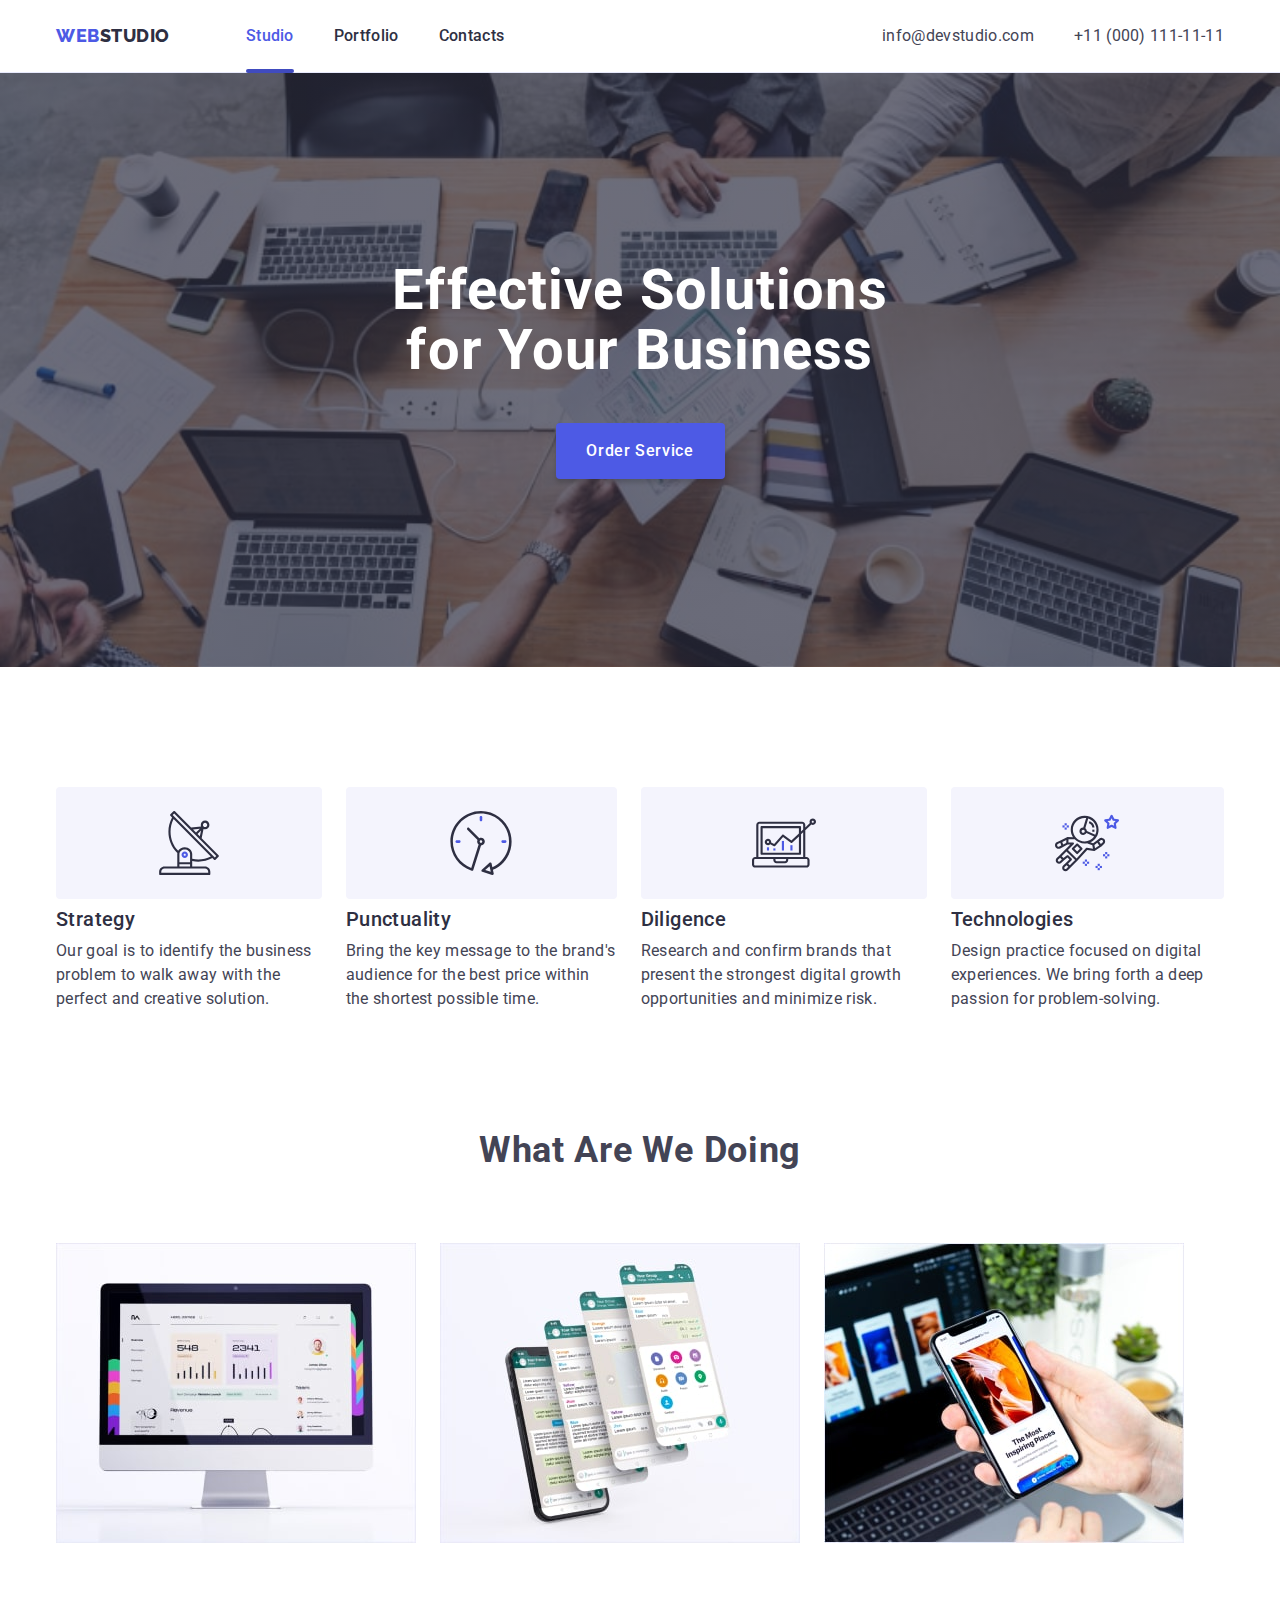
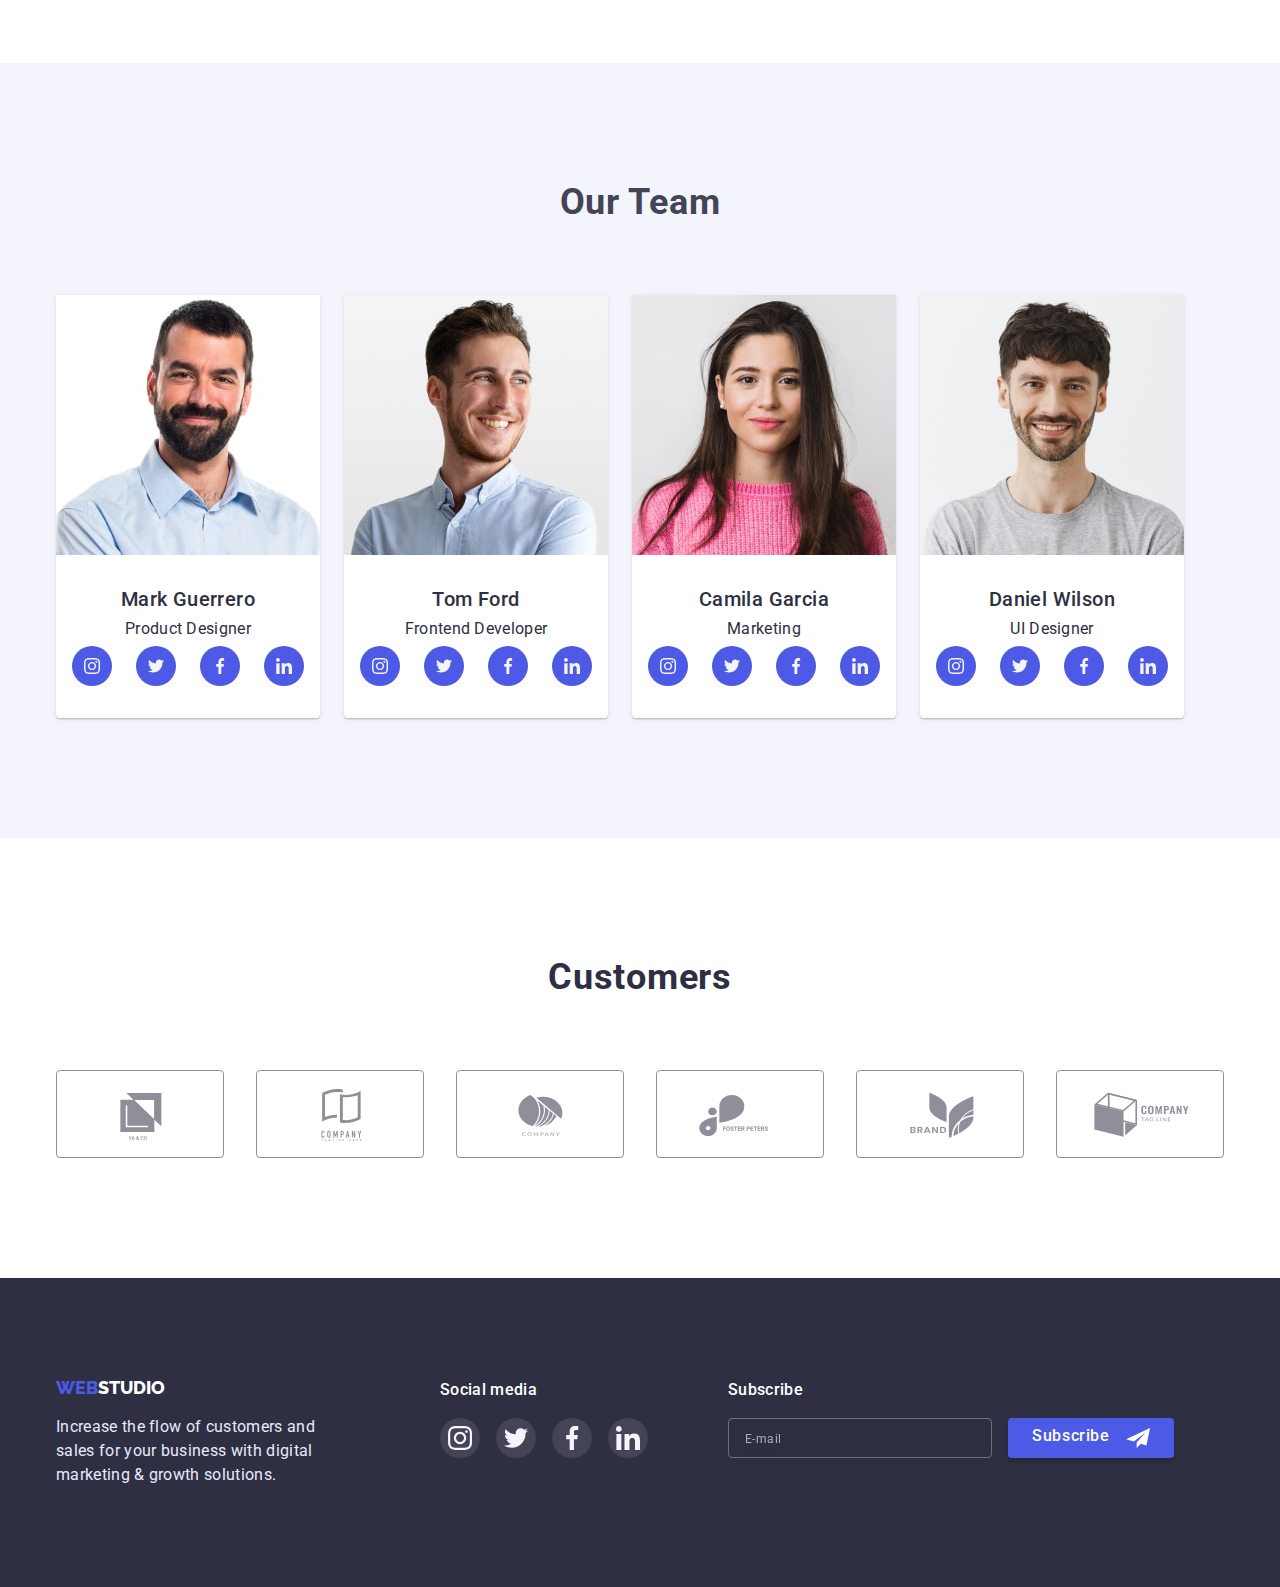
==== commit 3792a956: "portfolio menu" ====
--- a/index.html
+++ b/index.html
@@ -49,8 +49,8 @@
                     </svg>
                 </button>
                 <ul class="mobile-menu-nav list">
-                    <li class="mobile-menu-nav-items"><a href="" class="mobile-menu-nav-link link">Studio</a></li>
-                    <li class="mobile-menu-nav-items"><a href="" class="mobile-menu-nav-link link">Portfolio</a></li>
+                    <li class="mobile-menu-nav-items"><a href="index.html" class="mobile-menu-nav-link link">Studio</a></li>
+                    <li class="mobile-menu-nav-items"><a href="portfolio.html" class="mobile-menu-nav-link link">Portfolio</a></li>
                     <li class="mobile-menu-nav-items"><a href="" class="mobile-menu-nav-link link">Contacts</a></li>
                 </ul>
                 <ul class="mobile-menu-contacts list">
@@ -431,7 +431,7 @@
     </footer>
     <!-- .............................MODAL-WINDOW.......................... -->
 
-        <!-- <div class="backdrop is-hidden" data-modal>
+        <div class="backdrop is-hidden" data-modal>
             <div class="modal-window">
                 <button class="modal-close-btn" type="button" data-modal-close>
                     <svg class="close-modal" width="8" height="8">
@@ -501,7 +501,7 @@
                 </form>
             </div>
         </div>
-        <script src="./js/modal.js"></script> -->
+        <script src="./js/modal.js"></script>
         <script src="./js/mobile-menu.js"></script>
 </body>
 
--- a/css/styles.css
+++ b/css/styles.css
@@ -230,15 +230,16 @@
     }
 
 }
-@media screen and (min-width:1200) {
+@media screen and (min-width:1200px) {
     .address-block {
-        display: flex;
-    }
+            display: flex;
+        }
 }
 .address {
     margin-left: auto;
 
 }
+
 .address-link {
     font-style: normal;
     font-weight: 400;
@@ -371,9 +372,9 @@
     .about-title-comp {
         text-align: center;
     }
-        .about-block {
-            justify-content: space-between;
-        }
+    .about-block {
+        justify-content: space-between;
+    }
 }
 @media screen and (max-width: 1199px) {
     .about-box {
@@ -858,7 +859,12 @@
     color: var(--link-color);
 }
 /* =========================PORTFOLIO-NAV=========================*/
-
+@media screen and (max-width: 796px) {
+    .page {
+        display: flex;
+        justify-content: space-between;
+    }
+}
 .overlay-text {
     display: block;
 }
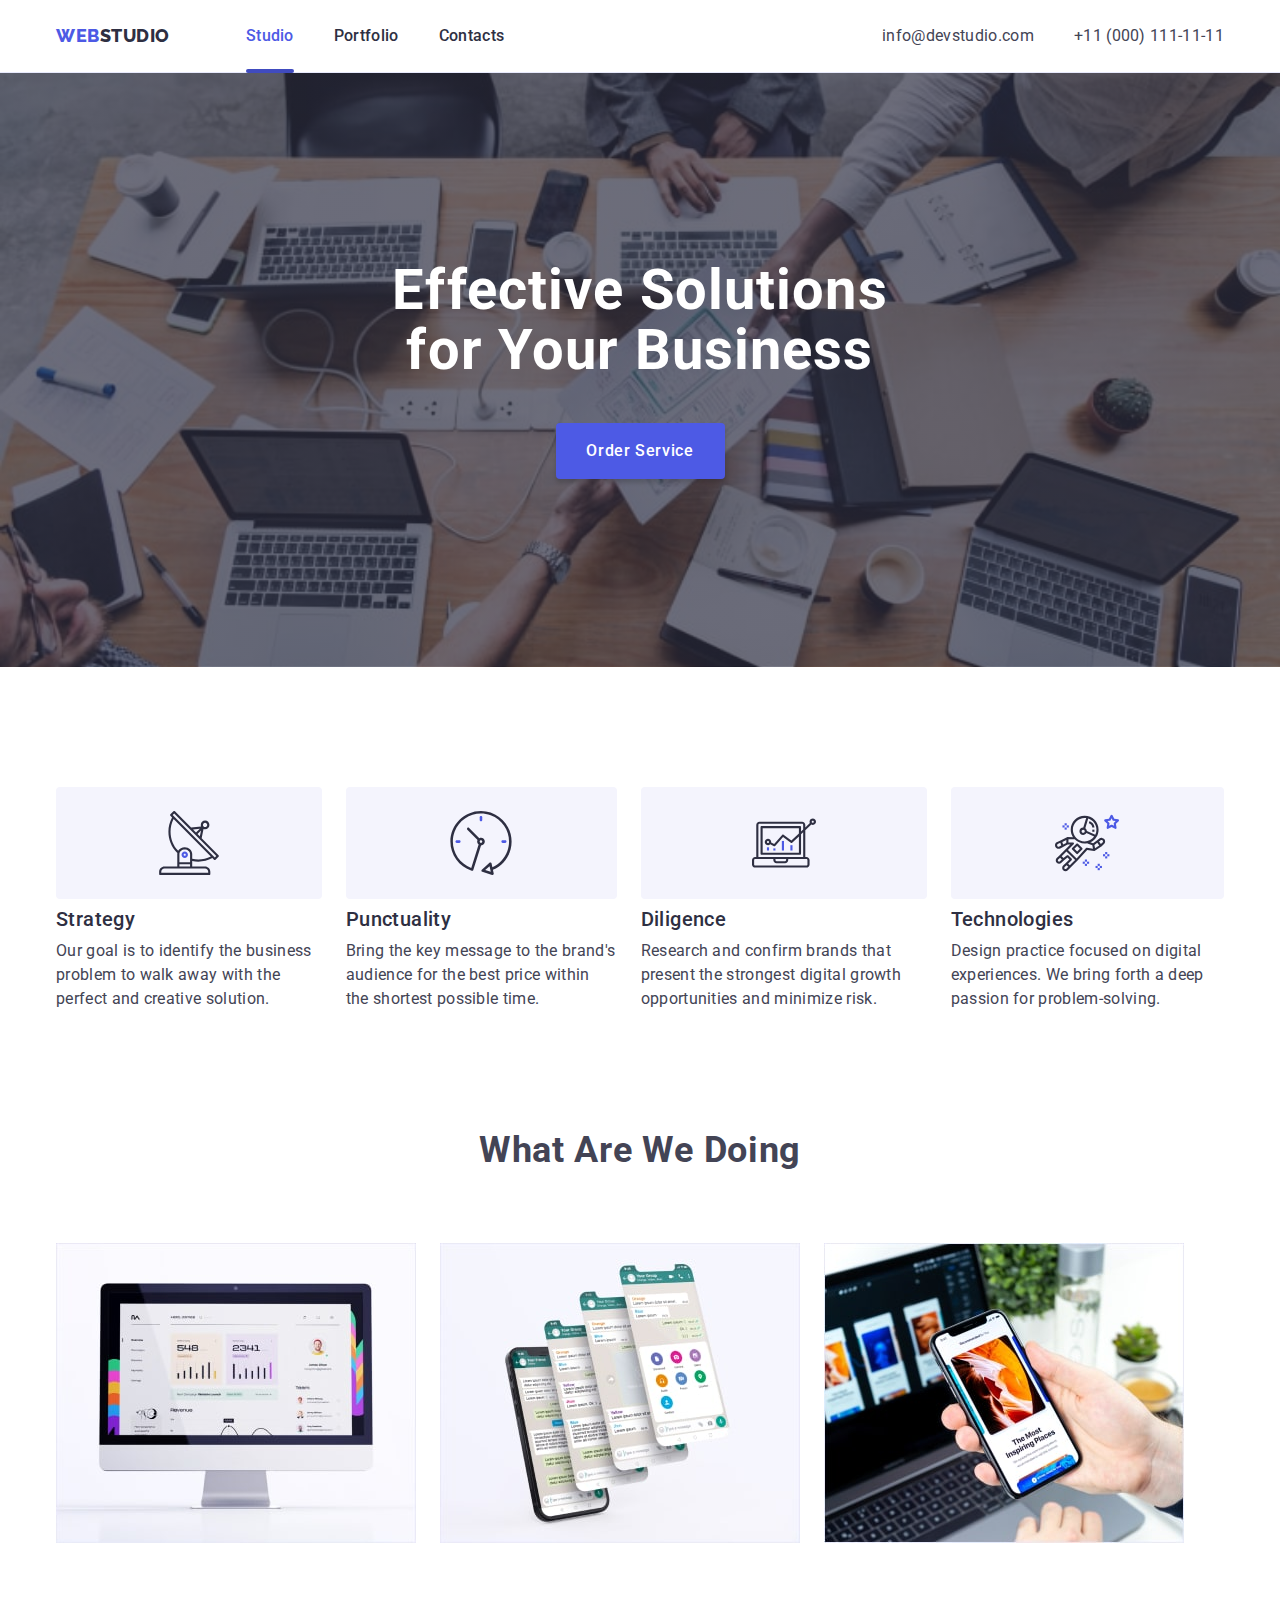
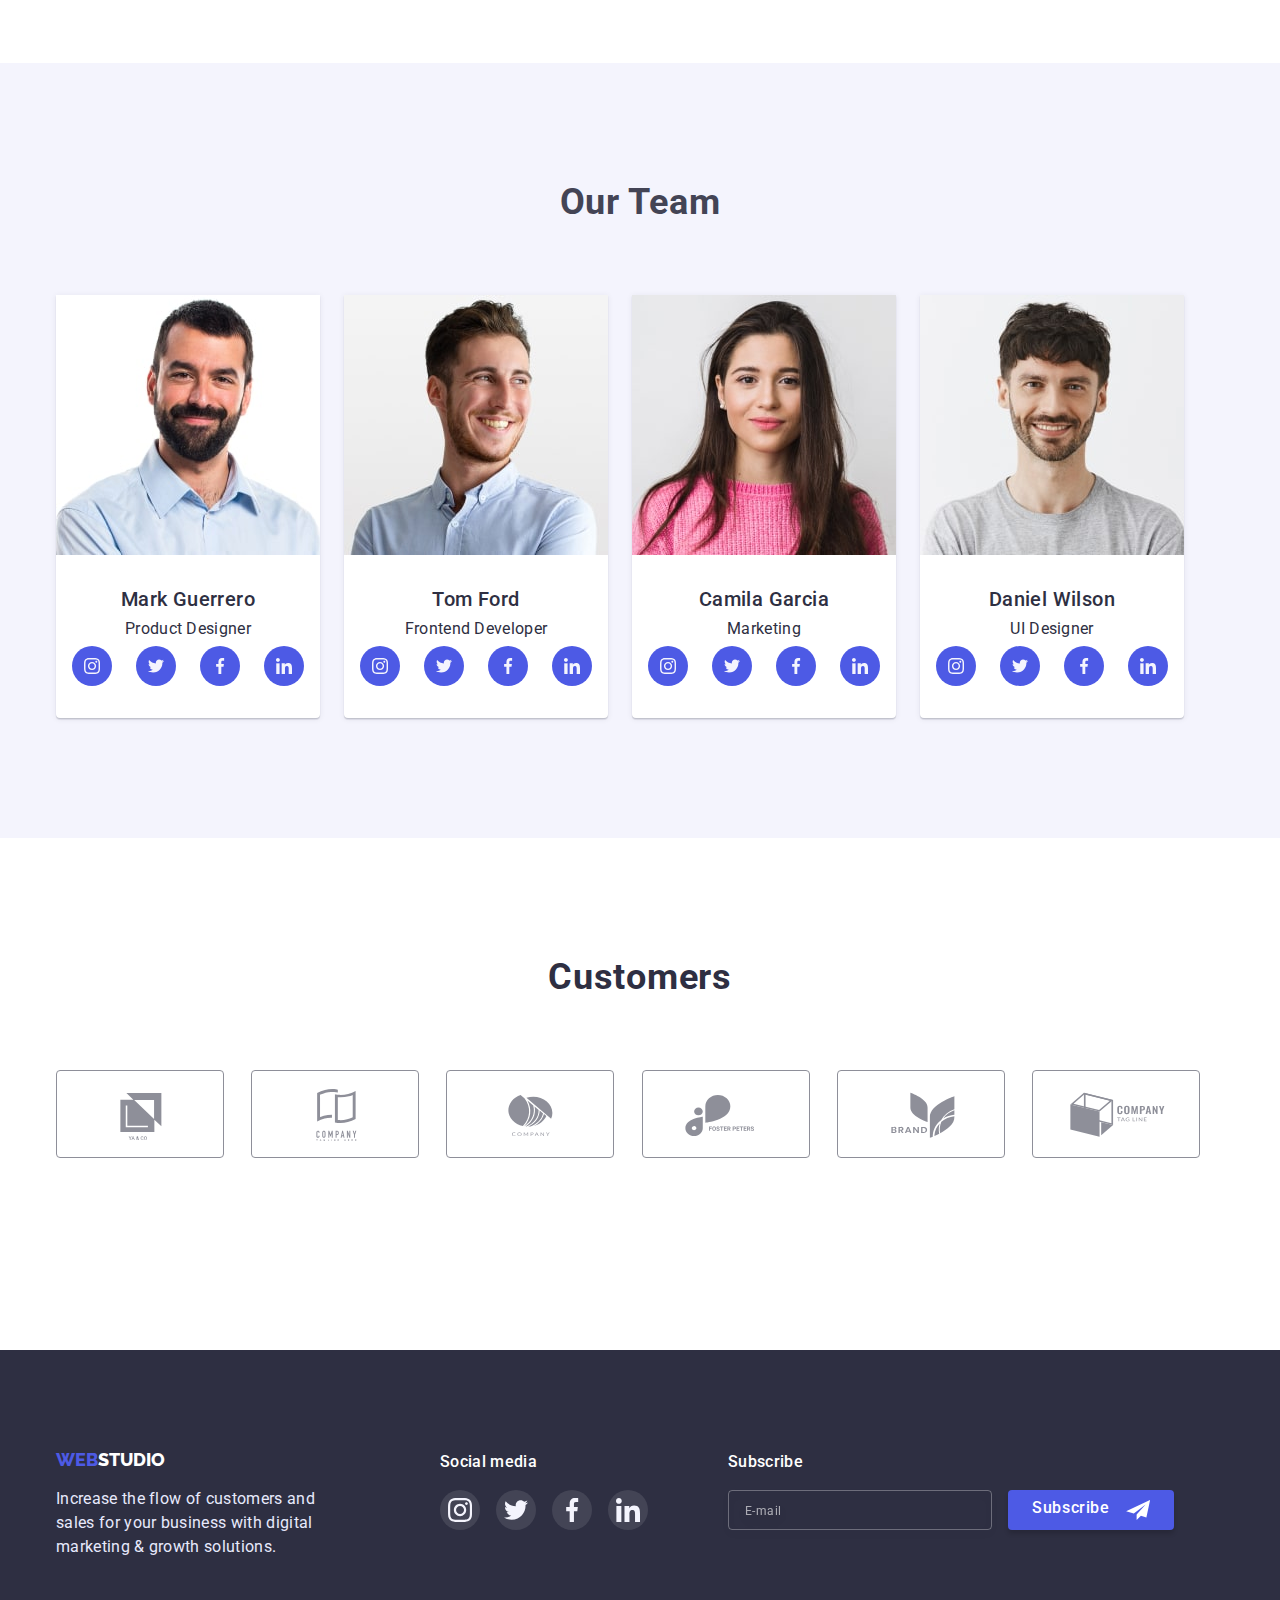
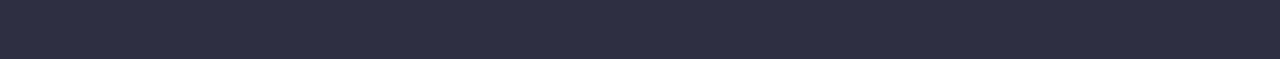
==== commit 82cf388c: "pre fin" ====
--- a/index.html
+++ b/index.html
@@ -381,28 +381,28 @@
                 <p class="footer-social-text">Social media</p>
                 <ul class="footer-logo-block list">
                     <li class="footer-logo">
-                        <a href="" class="footer-social-box">
+                        <a href="https://www.instagram.com/" class="footer-social-box">
                             <svg width="24" height="24">
                                 <use href="./images/sprite.svg#icon-instagram"></use>
                             </svg>
                         </a>
                     </li>
                     <li class="footer-logo">
-                        <a href="" class="footer-social-box">
+                        <a href="https://twitter.com/" class="footer-social-box">
                             <svg width="24" height="24">
                                 <use href="./images/sprite.svg#icon-twitter"></use>
                             </svg>
                         </a>
                     </li>
                     <li class="footer-logo">
-                        <a href="" class="footer-social-box">
+                        <a href="https://www.facebook.com/" class="footer-social-box">
                             <svg width="24" height="24">
                                 <use href="./images/sprite.svg#icon-facebook"></use>
                             </svg>
                         </a>
                     </li>
                     <li class="footer-logo">
-                        <a href="" class="footer-social-box">
+                        <a href="https://www.linkedin.com/" class="footer-social-box">
                             <svg width="24" height="24">
                                 <use href="./images/sprite.svg#icon-linkedin"></use>
                             </svg>
--- a/css/styles.css
+++ b/css/styles.css
@@ -576,11 +576,16 @@
 /* =========================/TEAM=========================*/
 
 /* =========================CUSTOMERS=========================*/
-@media screen and (max-width: 767px) {
+@media screen and (max-width: 480px) {
+    .customers-box {
+    margin-bottom: 24px;
+    }
+}
+@media screen and (min-width: 480px) {
     .customers-logo-box {
         display: flex;
         flex-wrap: wrap;
-        
+        justify-content: center;      
     }
     .customers-box:nth-last-child(even) {
         margin-right: 16px;
@@ -589,7 +594,7 @@
         margin-bottom: 72px;
     }
 }
-@media screen and (max-width: 1199px) {
+@media screen and (min-width: 768px) {
     .customers-logo-box {
         display: flex;
         flex-wrap: wrap;
@@ -608,7 +613,6 @@
     .customers-logo-box {
         display: flex;
         justify-content: space-between;
-        gap: 24px;
     }
 
 }
@@ -859,11 +863,17 @@
     color: var(--link-color);
 }
 /* =========================PORTFOLIO-NAV=========================*/
-@media screen and (max-width: 796px) {
+@media screen and (min-width: 320px) {
     .page {
         display: flex;
         justify-content: space-between;
     }
+    
+}
+@media screen and (min-width: 767px) {
+    .card-list {
+            column-gap: 16px;
+        }
 }
 .overlay-text {
     display: block;
@@ -881,7 +891,6 @@
     justify-content: space-between;
     margin-top: 72px;
     row-gap: 48px;
-    column-gap: 24px;
 }
 .portfolio-link:hover,
 .portfolio-link:focus {
@@ -983,6 +992,7 @@
     display: flex;
     justify-content: center;
     gap: 24px;
+    flex-wrap: wrap;
 }
 .btn-component {
     transition: 
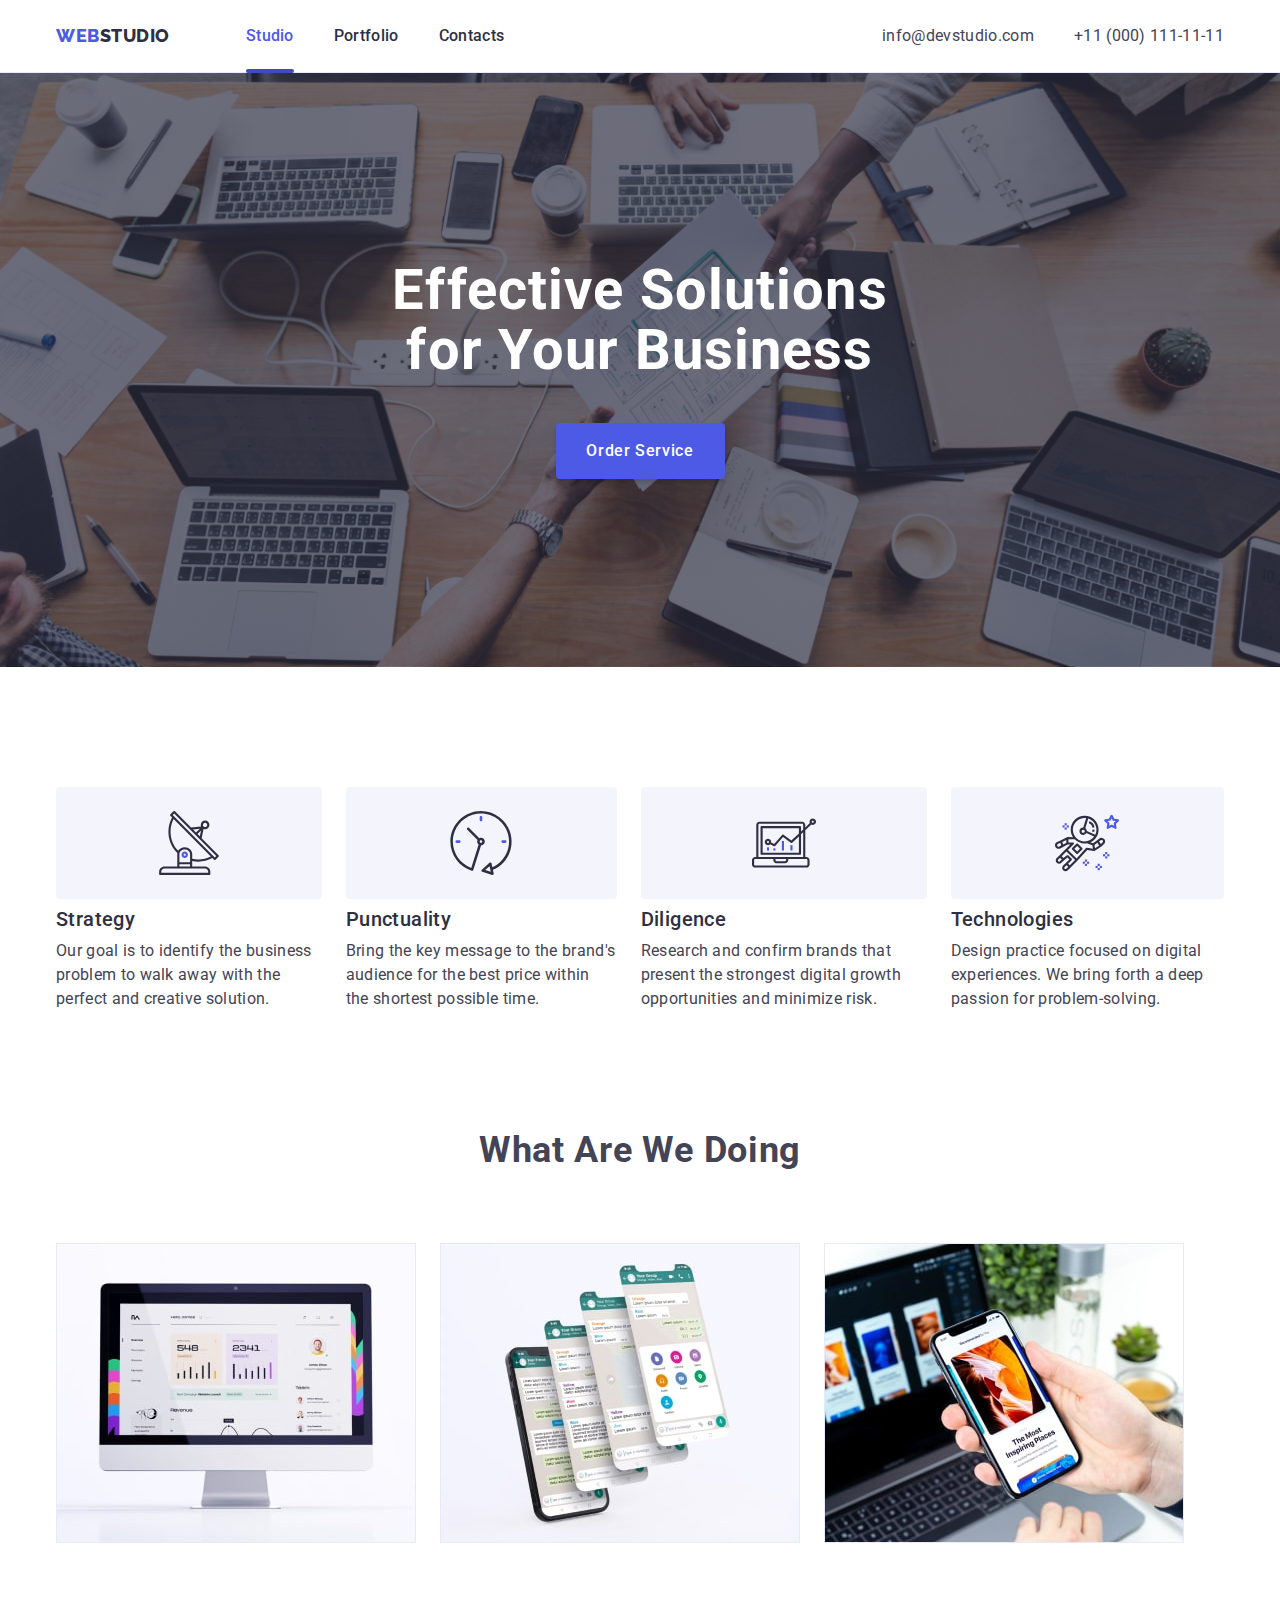
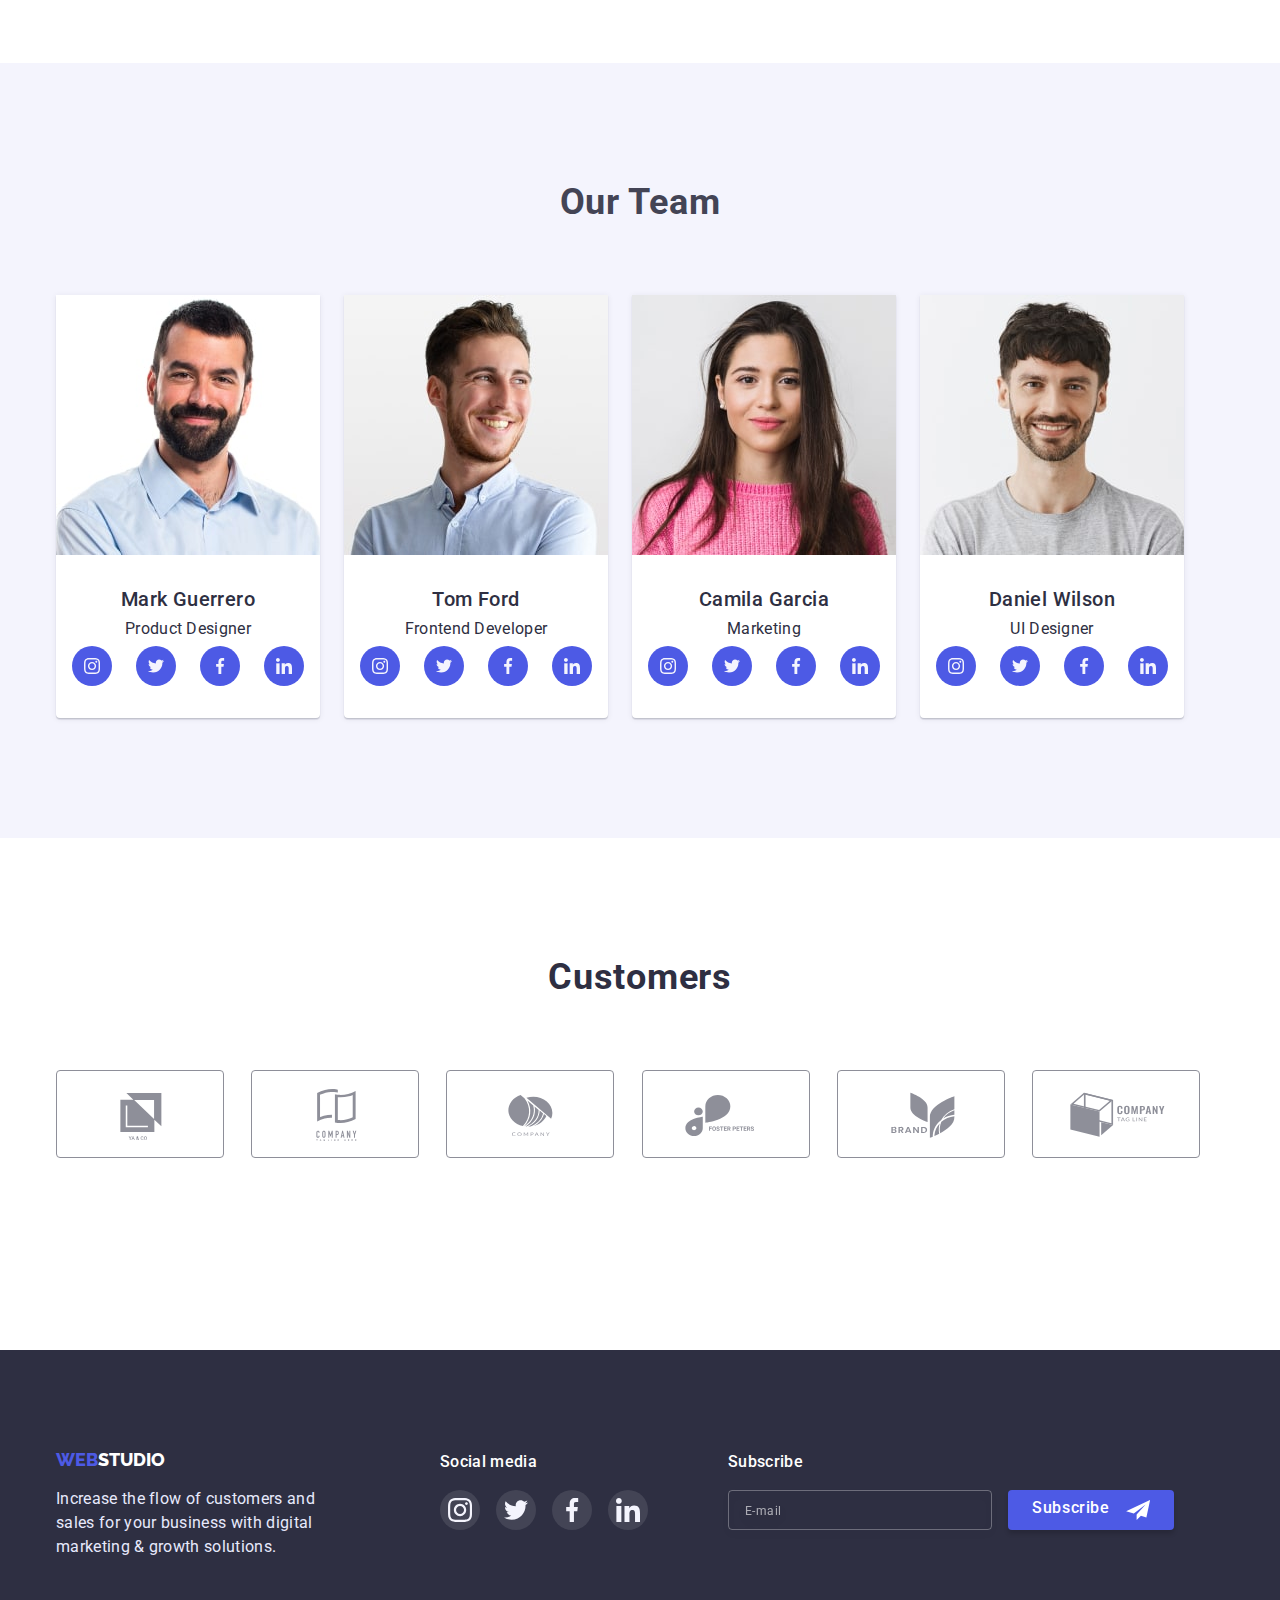
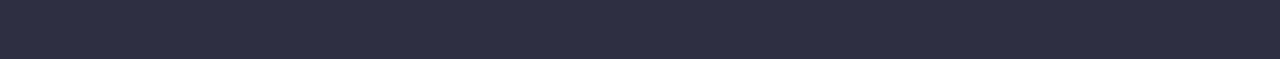
==== commit ec3452d6: "HW7" ====
--- a/index.html
+++ b/index.html
@@ -14,6 +14,7 @@
     <link rel="stylesheet" href="./css/styles.css">
     <link rel="stylesheet" href="./css/modal-window.css">
     <link rel="stylesheet" href="./css/mobile-menu.css">
+
     
 </head>
 
@@ -151,9 +152,25 @@
             <div class="conteiner">
                 <h2 class="subtitle">What are we doing</h2>
                 <ul class="service-list list">
-                    <li><img class="service-img" src="./images/Rectangle71-min.jpg" alt="desktop" width="360" height="300"></li>
-                    <li><img class="service-img" src="./images/img2-min.jpg" alt="celphone" width="360" height="300"></li>
-                    <li><img class="service-img" src="./images/Rectangle71-min3.jpg" alt="celphone2" width="360" height="300"></li>
+                    <li><img 
+                        class="service-img" 
+                        srcset="./images/services-img/Rectangle71@2x-2-min.jpg 2x"
+                        src="./images/services-img/Rectangle71-min.jpg"
+                        alt="desktop" 
+                        width="360" 
+                        height="300"></li>
+                    <li><img class="service-img" 
+                        srcset="./images/services-img/Rectangle71@2x-1-min.jpg 2x"
+                        src="./images/services-img/img2-min.jpg" 
+                        alt="celphone" 
+                        width="360" 
+                        height="300"></li>
+                    <li><img class="service-img" 
+                        srcset="./images/services-img/Rectangle71@2x-min.jpg 2x"
+                        src="./images/services-img/Rectangle71-min3.jpg" 
+                        alt="celphone2" 
+                        width="360" 
+                        height="300"></li>
                 </ul>
             </div>
         </section>
@@ -163,7 +180,10 @@
             <h2 class="subtitle">Our Team</h2>
             <ul class="team-list list">
                 <li class="team-card">
-                    <img class="team-img" src="./images/img-min.jpg" alt="mark-guerrero-product-designer" 
+                    <img class="team-img"
+                    srcset="./images/team-img/img@2x-3-min.jpg 2x" 
+                    src="./images/team-img/img-min.jpg" 
+                    alt="mark-guerrero-product-designer" 
                     width="264" height="260">
                     <div class="team-conteiner-wrap">
                     <h3 class="team-staff">Mark Guerrero</h3>
@@ -201,7 +221,10 @@
                     </div>
                 </li>
                 <li class="team-card">
-                    <img class="team-img" src="./images/img-min1.jpg" alt="tom-ford-frontend-developer" 
+                    <img class="team-img" 
+                    srcset="./images/team-img/img@2x-2-min.jpg 2x" 
+                    src="./images/team-img/img-min1.jpg"
+                    alt="tom-ford-frontend-developer" 
                     width="264" height="260">
                     <div class="team-conteiner-wrap">
                     <h3 class="team-staff">Tom Ford</h3>
@@ -239,7 +262,10 @@
                     </div>
                 </li>
                 <li class="team-card">
-                    <img class="team-img" src="./images/img-min2.jpg" alt="camila-garcia-marketing" 
+                    <img class="team-img" 
+                    srcset="./images/team-img/img@2x-1-min.jpg 2x" 
+                    src="./images/team-img/img-min2.jpg"
+                    alt="camila-garcia-marketing" 
                     width="264" height="260">
                     <div class="team-conteiner-wrap">
                     <h3 class="team-staff">Camila Garcia</h3>
@@ -277,7 +303,10 @@
                     </div>
                 </li>
                 <li class="team-card">
-                    <img class="team-img" src="./images/img-min3.jpg" alt="daniel-wilson-uidesigner" 
+                    <img class="team-img"
+                    srcset="images/team-img/img@2x-min.jpg 2x" 
+                    src="./images/team-img/img-min3.jpg" 
+                    alt="daniel-wilson-uidesigner" 
                     width="264" height="260">
                     <div class="team-conteiner-wrap">
                     <h3 class="team-staff">Daniel Wilson</h3>
--- a/css/styles.css
+++ b/css/styles.css
@@ -137,8 +137,6 @@
     .logo-web {
         color: var(--secondary-logo-color);
     }
-    
-
 }
 .page-header-conteiner {
     display: flex;
@@ -154,7 +152,6 @@
 }
 .page-header {
     padding-top: 24px;
-    padding-bottom: 24px;
 }
 @media screen and (min-width:768px) {
     .address-link {
@@ -197,6 +194,7 @@
         padding-top: 24px;
         padding-bottom: 24px;
         box-shadow: 0px 2px 1px rgba(46, 47, 66, 0.08), 0px 1px 1px rgba(46, 47, 66, 0.16), 0px 1px 6px rgba(46, 47, 66, 0.08);
+        padding-bottom: 12px;
     }
 
     .menu-studio {
@@ -210,6 +208,7 @@
     .menu {
         display: flex;
         gap: 40px;
+        align-items: center;
     }
 
     .studio::after {
@@ -234,6 +233,10 @@
     .address-block {
             display: flex;
         }
+        .page-header {
+            padding-top: 24px;
+            padding-bottom: 24px;
+        }
 }
 .address {
     margin-left: auto;
@@ -259,7 +262,94 @@
 /* ==========================/HEADER======================== */
 
 /* ==========================HERO========================*/
-
+.hero {
+    background-color: var(--background-hero);
+    max-width: 480px;
+    text-align: center;
+    margin: 0 auto;
+    padding-bottom: 188px;
+    padding-top: 188px;
+    background-image: linear-gradient(rgba(46, 47, 66, 0.7), rgba(46, 47, 66, 0.7)),
+        url(../images/hero-img/mobile-hero-min.jpg);
+    background-repeat: no-repeat;
+    background-position: center;
+    background-size: cover;
+}
+@media screen and (min-device-pixel-ratio: 2) and (max-width: 768px),
+screen and (min-resolution: 192dpi)and (max-width: 768px),
+screen and (min-resolution: 2dppx) and (max-width: 768px){
+    .hero {
+        background-image: linear-gradient(rgba(46, 47, 66, 0.7), rgba(46, 47, 66, 0.7)),
+            url(../images/hero-img/mobile-hero@2x-min.jpg);
+    }
+}
+
+.hero-text {
+    font-weight: 700;
+    font-size: 36px;
+    line-height: 1.07;
+    letter-spacing: 0.02em;
+    color: var(--acent-color);
+    margin-bottom: 42px;
+    width: 320px;
+    margin-left: auto;
+    margin-right: auto;
+}
+@media screen and (min-width: 768px) {
+    .hero {
+        max-width: 768px;
+        background-image: linear-gradient(rgba(46, 47, 66, 0.7), rgba(46, 47, 66, 0.7)),
+            url(../images/hero-img/tablet-hero-min.jpg);
+        background-size: cover;
+    }
+
+    .hero-text {
+        font-weight: 700;
+        font-size: 56px;
+        line-height: 1.07;
+        letter-spacing: 0.02em;
+        color: var(--acent-color);
+        margin-bottom: 42px;
+        width: 497px;
+        margin-left: auto;
+        margin-right: auto;
+    }
+}
+@media screen and (min-device-pixel-ratio: 2) and (min-width: 768px),
+screen and (min-resolution: 192dpi)and (min-width: 768px),
+screen and (min-resolution: 2dppx) and (min-width: 768px) {
+    .hero {
+        background-image: linear-gradient(rgba(46, 47, 66, 0.7), rgba(46, 47, 66, 0.7)),
+            url(../images/hero-img/tablet-hero@2x-min.jpg);
+    }
+}
+@media screen and (min-width: 1200px) {
+    .hero {
+        max-width: 1440px;
+        background-image: linear-gradient(rgba(46, 47, 66, 0.7), rgba(46, 47, 66, 0.7)),
+            url(../images/hero-img/people-office.jpeg);
+        background-size: cover;
+    }
+    .hero-text {
+        font-weight: 700;
+        font-size: 56px;
+        line-height: 1.07;
+        letter-spacing: 0.02em;
+        color: var(--acent-color);
+        margin-bottom: 42px;
+        width: 497px;
+        margin-left: auto;
+        margin-right: auto;
+    }
+}
+@media screen and (min-device-pixel-ratio: 2) and (min-width: 1200px),
+screen and (min-resolution: 192dpi)and (min-width: 1200px),
+screen and (min-resolution: 2dppx) and (min-width: 1200px) {
+    .hero {
+        background-image: linear-gradient(rgba(46, 47, 66, 0.7), rgba(46, 47, 66, 0.7)),
+            url(../images/hero-img/people-office@2x.jpg);
+    }
+}
 .hero-btn {
         background-color: var(--background-btn-hero);
         color: var(--acent-color);
@@ -276,91 +366,10 @@
         letter-spacing: 0.04em;
 
     }
-
 .hero-btn:hover,
 .hero-btn:focus {
         background-color: var(--hover-focus-btn);
     }
-
-.hero {
-        background-color: var(--background-hero);
-        max-width: 1440px;
-        text-align: center;
-        margin: 0 auto;
-        padding-bottom: 188px;
-        padding-top: 188px;
-        background-image: linear-gradient(rgba(46, 47, 66, 0.7), rgba(46, 47, 66, 0.7)),
-            url(../images/people-office.jpeg);
-        background-repeat: no-repeat;
-        background-position: center;
-        background-size: cover;
-    }
-@media screen and (min-width: 1199px) {
-    .hero {
-        max-width: 1440px;
-        background-image: linear-gradient(rgba(46, 47, 66, 0.7), rgba(46, 47, 66, 0.7)), url(../images/tablet-hero-min.jpg);
-        background-size: cover;
-    }
-
-    .hero-text {
-        font-weight: 700;
-        font-size: 56px;
-        line-height: 1.07;
-        letter-spacing: 0.02em;
-        color: var(--acent-color);
-        margin-bottom: 42px;
-        width: 497px;
-        margin-left: auto;
-        margin-right: auto;
-    }
-}
-@media screen and (max-width: 1199px) {
-    .hero {
-        max-width: 768px;
-        background-image: linear-gradient(rgba(46, 47, 66, 0.7), rgba(46, 47, 66, 0.7)), url(../images/tablet-hero-min.jpg);
-        background-size: cover;
-    }
-    .hero-text {
-        font-weight: 700;
-        font-size: 56px;
-        line-height: 1.07;
-        letter-spacing: 0.02em;
-        color: var(--acent-color);
-        margin-bottom: 42px;
-        width: 497px;
-        margin-left: auto;
-        margin-right: auto;
-    }
-}
-@media screen and (max-width: 767px) {
-    .hero {
-        max-width: 480px;
-        background-image: linear-gradient(rgba(46, 47, 66, 0.7), rgba(46, 47, 66, 0.7)), url(../images/mobile-hero-min.jpg);
-        background-size: cover;
-    }
-    .hero-text {
-        font-weight: 700;
-        font-size: 36px;
-        line-height: 1.07;
-        letter-spacing: 0.02em;
-        color: var(--acent-color);
-        margin-bottom: 42px;
-        width: 320px;
-        margin-left: auto;
-        margin-right: auto;
-    }
-
-    
-}
-@media screen and (min-device-pixel-ratio: 2),
-    screen and (min-resolution: 192dpi),
-    screen and (min-resolution: 2dppx) {
-    .hero {
-        background-image:linear-gradient(rgba(46, 47, 66, 0.7), rgba(46, 47, 66, 0.7)), url(../images/people-office@2x.jpg);
-    }
-}
-
-
 
 /* ==========================/HERO========================*/
 
@@ -393,8 +402,7 @@
         padding-top: 96px;
         padding-bottom: 96px;
     }
-    
-    
+
 }
 @media screen and (max-width: 1199px) {
     .about-block:nth-child(-n+2) {
@@ -875,6 +883,9 @@
             column-gap: 16px;
         }
 }
+.page {
+    align-items: center;
+}
 .overlay-text {
     display: block;
 }
--- a/css/mobile-menu.css
+++ b/css/mobile-menu.css
@@ -21,9 +21,9 @@
 @media screen and (max-width: 767px) {
     .mobile-menu {
         position: fixed;
-        width: 100%;
-        height: 100%;
-        max-height: 796px;
+        min-width: 100%;
+        min-height: 100%;
+        /* max-height: 796px; */
         left: 0;
         top: 0;
         z-index: 1000;
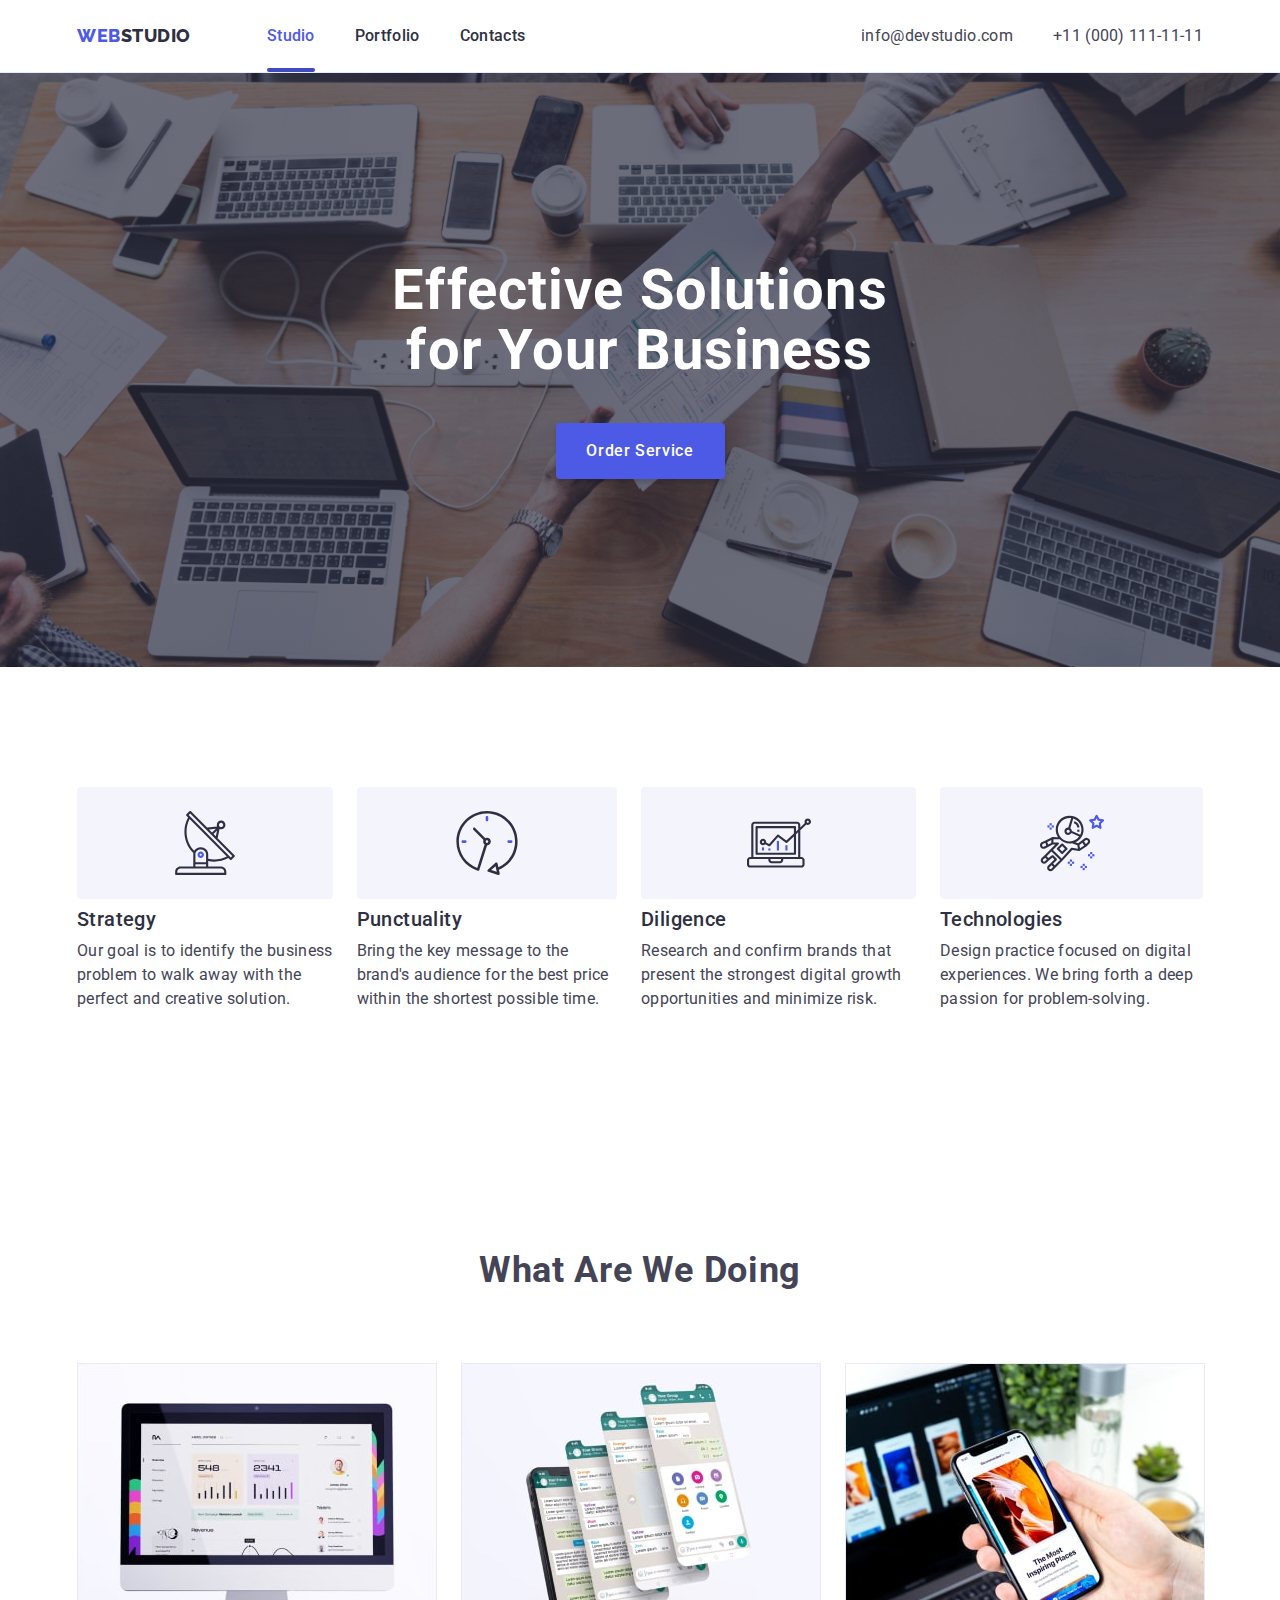
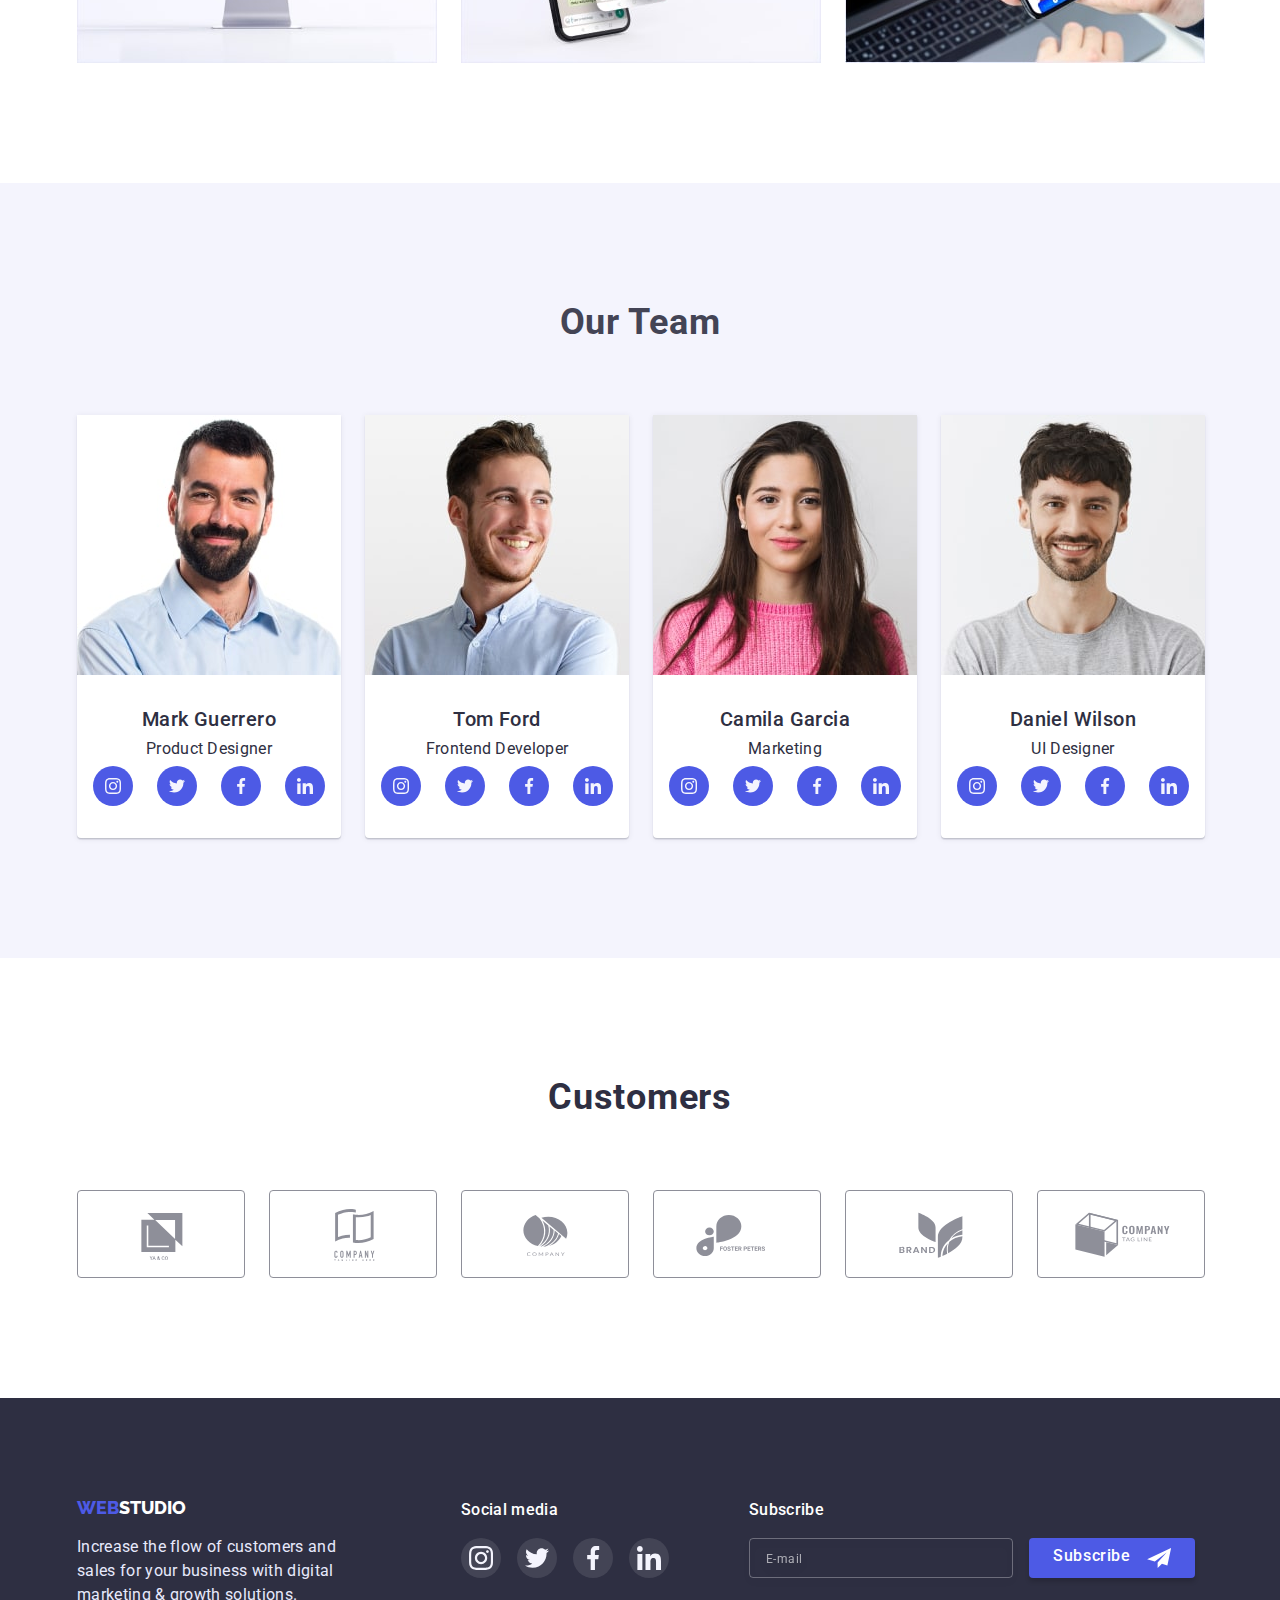
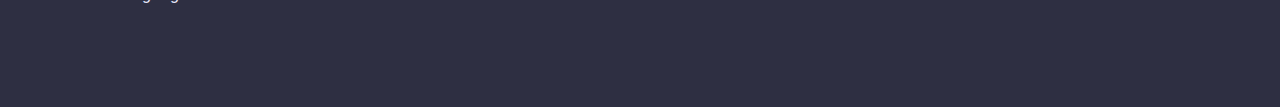
==== commit d85e9800: "HW7" ====
--- a/index.html
+++ b/index.html
@@ -50,13 +50,16 @@
                     </svg>
                 </button>
                 <ul class="mobile-menu-nav list">
-                    <li class="mobile-menu-nav-items"><a href="index.html" class="mobile-menu-nav-link link">Studio</a></li>
+                    <li class="mobile-menu-nav-items"><a href="index.html" class="main-page-mobile link">Studio</a></li>
                     <li class="mobile-menu-nav-items"><a href="portfolio.html" class="mobile-menu-nav-link link">Portfolio</a></li>
                     <li class="mobile-menu-nav-items"><a href="" class="mobile-menu-nav-link link">Contacts</a></li>
                 </ul>
+                <div class="">
                 <ul class="mobile-menu-contacts list">
-                    <li class="mobile-menu-contacts-items"><a class="mobile-menu-tel link" id="tel" href="tel:+110001111111" >+11 (000) 111-11-11</a></li>
-                    <li class="mobile-menu-contacts-items"><a class="mobile-menu-email link" href="mailto:info@devstudio.com">info@devstudio.com</a></li>
+                    <li class="mobile-menu-contacts-items"><a class="mobile-menu-tel link" 
+                        id="tel" href="tel:+110001111111" >+11 (000) 111-11-11</a></li>
+                    <li class="mobile-menu-contacts-items"><a class="mobile-menu-email link" 
+                        href="mailto:info@devstudio.com">info@devstudio.com</a></li>
                 </ul>
                 <ul class="mobile-menu-social-block list">
                     <li class="mobile-menu-sicial"><a href="" class="mobile-menu-social-links link">
@@ -84,6 +87,7 @@
                     </a>
                     </li>   
                 </ul>
+                </div>
             </div>
         </div>
 
@@ -400,7 +404,7 @@
     </main>
     <!-- .............................FOOTER.......................... -->
     <footer class="footer">
-        <div class="conteiner footer-conteiner">
+        <div class="conteiner-content conteiner footer-conteiner">
             <div class="tablet-footer-box">
             <div class="footer-logo-box">
                 <a class="logo-component-footer link" href="./index.html"><span class="logo-web">Web</span>Studio</a>
--- a/css/styles.css
+++ b/css/styles.css
@@ -64,7 +64,7 @@
     padding-right: 16px;
     padding-left: 16px;
 }
-@media screen and (min-width: 480px){
+@media screen and (min-width: 320px){
     .conteiner {
         width: 428px;
         margin-left: auto;
@@ -75,19 +75,16 @@
     .conteiner {
         width: 768px;
     }
+    .conteiner-content {
+            width: 552px;
+    
+    }
 }
 @media screen and (min-width: 1200px) {
     .conteiner {
-        width: 1200px;
-    }
-}
-/* .conteiner {
-    width: 1158px;
-    margin-left: auto;
-    margin-right: auto;
-    padding-right: 15px;
-    padding-left: 15px;
-} */
+        width: 1158px;
+    }
+}
 /* =========================COMPONENTS=========================*/
 .logo-component {
     font-family:var(--secondary-font);
@@ -137,6 +134,9 @@
     .logo-web {
         color: var(--secondary-logo-color);
     }
+    .page-header {
+        padding-bottom: 24px;
+    }
 }
 .page-header-conteiner {
     display: flex;
@@ -192,9 +192,11 @@
     .page-header {
         display: flex;
         padding-top: 24px;
-        padding-bottom: 24px;
-        box-shadow: 0px 2px 1px rgba(46, 47, 66, 0.08), 0px 1px 1px rgba(46, 47, 66, 0.16), 0px 1px 6px rgba(46, 47, 66, 0.08);
         padding-bottom: 12px;
+        box-shadow: 
+        0px 2px 1px rgba(46, 47, 66, 0.08), 
+        0px 1px 1px rgba(46, 47, 66, 0.16), 
+        0px 1px 6px rgba(46, 47, 66, 0.08);
     }
 
     .menu-studio {
@@ -219,11 +221,10 @@
         background-size: auto;
         background-color: #404BBF;
         border-radius: 2px;
-        margin-top: 21px;
+        margin-top: 16px;
         position: absolute;
 
     }
-
     .studio-link {
         position: relative;
     }
@@ -231,30 +232,35 @@
 }
 @media screen and (min-width:1200px) {
     .address-block {
-            display: flex;
-        }
-        .page-header {
-            padding-top: 24px;
-            padding-bottom: 24px;
-        }
+        display: flex;
+    }
+    .page-header {
+        padding-top: 24px;
+        padding-bottom: 24px;
+    }
+    .address-link {
+        font-style: normal;
+        font-weight: 400;
+        font-size: 16px;
+        line-height: 1.5;
+        letter-spacing: 0.02em;
+        color: var(--text-color);
+        transition: color var(--transition-duration);
+    }
+    .address-item:not(:last-child) {
+        margin-right: 40px;
+    }
+    .studio::after {
+        margin-top: 20px;
+    }
 }
 .address {
     margin-left: auto;
 
 }
 
-.address-link {
-    font-style: normal;
-    font-weight: 400;
-    font-size: 16px;
-    line-height: 1.5;
-    letter-spacing: 0.02em;
-    color: var(--text-color);
-    transition: color var(--transition-duration);
-}
-.address-item:not(:last-child) { 
-    margin-right: 40px;
-}
+
+
 .address-link:hover,
 .address-link:focus {
     color:var(--link-color);
@@ -267,8 +273,8 @@
     max-width: 480px;
     text-align: center;
     margin: 0 auto;
-    padding-bottom: 188px;
-    padding-top: 188px;
+    padding-bottom: 112px;
+    padding-top: 112px;
     background-image: linear-gradient(rgba(46, 47, 66, 0.7), rgba(46, 47, 66, 0.7)),
         url(../images/hero-img/mobile-hero-min.jpg);
     background-repeat: no-repeat;
@@ -290,7 +296,7 @@
     line-height: 1.07;
     letter-spacing: 0.02em;
     color: var(--acent-color);
-    margin-bottom: 42px;
+    margin-bottom: 72px;
     width: 320px;
     margin-left: auto;
     margin-right: auto;
@@ -301,6 +307,7 @@
         background-image: linear-gradient(rgba(46, 47, 66, 0.7), rgba(46, 47, 66, 0.7)),
             url(../images/hero-img/tablet-hero-min.jpg);
         background-size: cover;
+        
     }
 
     .hero-text {
@@ -329,6 +336,8 @@
         background-image: linear-gradient(rgba(46, 47, 66, 0.7), rgba(46, 47, 66, 0.7)),
             url(../images/hero-img/people-office.jpeg);
         background-size: cover;
+        padding-bottom: 188px;
+        padding-top: 188px;
     }
     .hero-text {
         font-weight: 700;
@@ -374,6 +383,10 @@
 /* ==========================/HERO========================*/
 
 /* ==========================ABOUT========================*/
+.about {
+    padding-top: 96px;
+    padding-bottom: 96px;
+}
 @media screen and (max-width: 767px) {
     .about-block:nth-child(-n+3) {
             margin-bottom: 72px;
@@ -399,31 +412,32 @@
     .about-list {
         display: flex;
         flex-wrap: wrap;
-        padding-top: 96px;
-        padding-bottom: 96px;
-    }
-
+        column-gap: 24px;
+    }
+
+}
+@media screen and (min-width: 767px) {
+    .about-title-comp {
+        text-align: start;
+    }
 }
 @media screen and (max-width: 1199px) {
     .about-block:nth-child(-n+2) {
             margin-bottom: 72px;
         }
-    
-    .about-block:nth-child(odd) {
-        margin-right: 24px;
-    }
-    .about-title-comp {
-        text-align: start;
-    }
+
     .about-block {
         margin: 0 auto;
         width: 356px;
 
+    }.about-text-comp {
+        font-weight: 500;
     }
 }
 @media screen and (min-width: 1200px) {
     .about {
         padding-top: 120px;
+        padding-bottom: 120px;
     }
     .about-list {
         display: flex;
@@ -452,13 +466,20 @@
         letter-spacing: 0.02em;
         color: var(--title-color);
     }
+    .about-text-comp {
+        font-weight: 400;
+        /* font-size: 16px;
+            line-height: 1.5;
+            letter-spacing: 0.02em;
+            color: var(--text-color);
+            margin-top: 8px; */
+    }
 }
 .about-box {
     width: 64px;
     height: 64px;
 }
 .about-text-comp {
-    font-weight: 400;
     font-size: 16px;
     line-height: 1.5;
     letter-spacing: 0.02em;
@@ -493,9 +514,14 @@
         flex-wrap: wrap;
         align-items: center;
         justify-content: center;
-        gap: 72px;
         flex-basis: calc((100% - 72px)/4);
     }
+        .team-card:nth-child(-n+3) {
+            margin-bottom: 72px;
+        }
+}
+@media screen and (min-width: 767px) {
+    
 }
 @media screen and (max-width: 1199px) {
     .team-list {
@@ -503,21 +529,21 @@
         flex-wrap: wrap;
         align-items: center;
         justify-content: center;
-        /* gap: 64px;
-        flex-basis: calc((100% - 24px)/1); */
-    }
-    .team-card:nth-last-child(2n) {
-        margin-right: 24px;
-        
+        column-gap: 24px;
     }
     .team-card:nth-child(-n+2) {
         margin-bottom: 72px;
     }
+    
+   
+    .section-paddings {
+        padding-top: 96px;
+        padding-bottom: 96px;
+    }
 }
 @media screen and (min-width: 1200px) {
     .team-list {
         display: flex;
-        flex-wrap: wrap;
         align-items: center;
         gap: 24px;
         flex-basis: calc((100% - 72px)/4);
@@ -586,41 +612,50 @@
 /* =========================CUSTOMERS=========================*/
 @media screen and (max-width: 480px) {
     .customers-box {
-    margin-bottom: 24px;
-    }
-}
-@media screen and (min-width: 480px) {
+        column-gap: 24px;
+        margin-bottom: none;
+    }
+    
+}
+@media screen and (max-width: 767px) {
     .customers-logo-box {
         display: flex;
         flex-wrap: wrap;
-        justify-content: center;      
-    }
-    .customers-box:nth-last-child(even) {
-        margin-right: 16px;
+        justify-content: center; 
+        column-gap: 16px;
     }
     .customers-box:nth-last-child(n+4) {
         margin-bottom: 72px;
     }
-}
-@media screen and (min-width: 768px) {
+
+}
+@media screen and (min-width: 767px) {
+    .customers-logo-box {
+        column-gap: 24px;
+    }
+}
+@media screen and (max-width: 1199px) {
     .customers-logo-box {
         display: flex;
         flex-wrap: wrap;
         justify-content: center;
     }
 
-    .customers-box:nth-child(1n+1) {
-        margin-right: 24px;
-    }
-
     .customers-box:nth-last-child(n+4) {
         margin-bottom: 72px;
     }
+    .customers-block {
+        min-width: 190px;
+    }
 }
 @media screen and (min-width: 1199px) {
     .customers-logo-box {
         display: flex;
         justify-content: space-between;
+        gap: 24px;
+    }
+    .customers-block {
+        min-width: 168px;
     }
 
 }
@@ -639,7 +674,6 @@
     justify-content: center;
     align-content: center;
     align-items: center;
-    min-width: 168px;
     min-height: 88px;
     border: 1px solid #8E8F99;
     border-radius: 4px;
@@ -656,16 +690,18 @@
 
 /* =========================FOOTER=========================*/
 @media screen and (max-width: 767px) {
-    .logo-component-footer {
+    /* .logo-component-footer {
         display: flex;
         justify-content: center;
-    }
+    } */
     .footer-text {
         margin-right: auto;
         margin-left: auto;
+        text-align: left;
     }
     .footer-logo-box {
         margin-bottom: 72px;
+        text-align: center;
     }
     .footer-logo-group {
         margin-right: auto;
@@ -673,8 +709,7 @@
         margin-bottom: 72px;
         }
     .footer-social-text {
-        display: flex;
-        justify-content: center;
+        text-align: center;
     }
     .footer-form-block {
         display: block;
@@ -704,12 +739,17 @@
     }
     .footer-logo-box {
         margin-right: 24px;
-        padding-left: 92px;
     }
     .footer-form-block {
         margin-top: 72px;
-        padding-left: 92px;
-    }
+    }
+    .footer-form-btn {
+        margin-left: 16px;
+    }
+    .footer-form-input {
+        width: 264px;
+    }
+    
     
 }
 @media screen and (min-width: 1199px) {
@@ -736,6 +776,7 @@
     .footer-logo-box {
         padding-left: 0px;
     }
+    
 
 }
 .footer-text {
@@ -808,7 +849,6 @@
     border: 1px solid rgba(255, 255, 255, 0.3);
     filter: drop-shadow(0px 4px 4px rgba(0, 0, 0, 0.15));
     border-radius: 4px;
-    width: 264px;
     height: 40px;
     background-color: transparent;
     color: var(--acent-color);
@@ -829,7 +869,6 @@
     border-radius: 4px;
     box-shadow: 0px 4px 4px rgba(0, 0, 0, 0.15);
     transition: background-color var(--transition-duration);
-    margin-left: 16px;
     padding: 6px 24px 7px 24px;
 }
 
@@ -855,7 +894,7 @@
     background-size: auto;
     background-color: #404BBF;
     border-radius: 2px;
-    margin-top: 22px;
+    margin-top: 16px;
     position: absolute;
 
 }
--- a/css/mobile-menu.css
+++ b/css/mobile-menu.css
@@ -43,6 +43,10 @@
 
 
     .mobile-menu-conteiner {
+        display: flex;
+        width: 100%;
+        flex-direction: column;
+        justify-content: space-between;
         position: relative;
         padding-left: 40px;
         padding-top: 80px;
@@ -58,10 +62,19 @@
         color: #2E2F42;
         transition: color var(--transition-duration);
     }
+    .main-page-mobile {
+        color: var(--link-color);
+        font-weight: 700;
+        font-size: 36px;
+        line-height: 1.11;
+        letter-spacing: 0.02em;
+        text-transform: capitalize;
+        transition: color var(--transition-duration);
+    }
 
-    .mobile-menu-nav {
+    /* .mobile-menu-nav {
         margin-bottom: 284px;
-    }
+    } */
 
     .mobile-menu-nav-items:nth-child(-n+2) {
         margin-bottom: 40px;
@@ -98,9 +111,6 @@
     .mobile-menu-email:focus {
         color: var(--link-color);
     }
-
-
-
     .mobile-close-window {
         position: absolute;
         top: 24px;
@@ -132,7 +142,6 @@
 
     .mobile-menu-social-block {
         display: flex;
-        justify-content: center;
         margin-top: 48px;
         gap: 56px;
     }
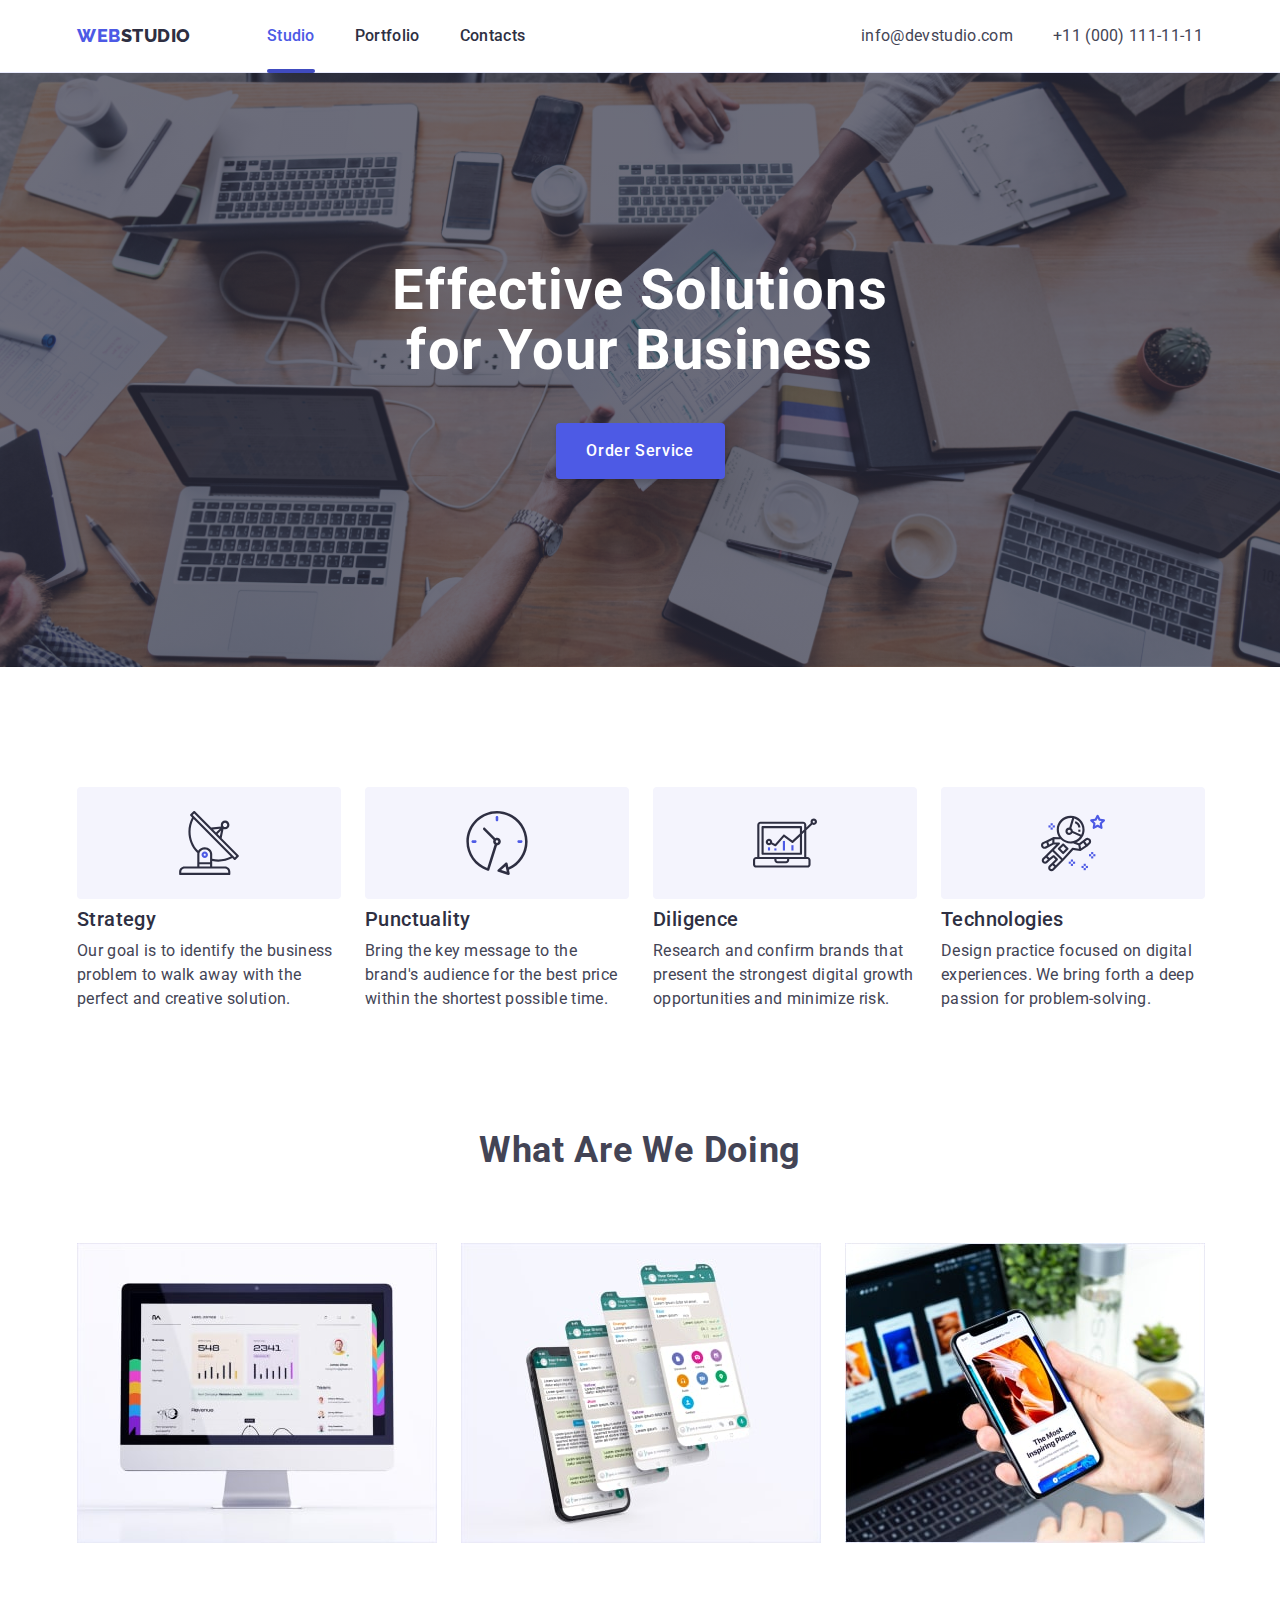
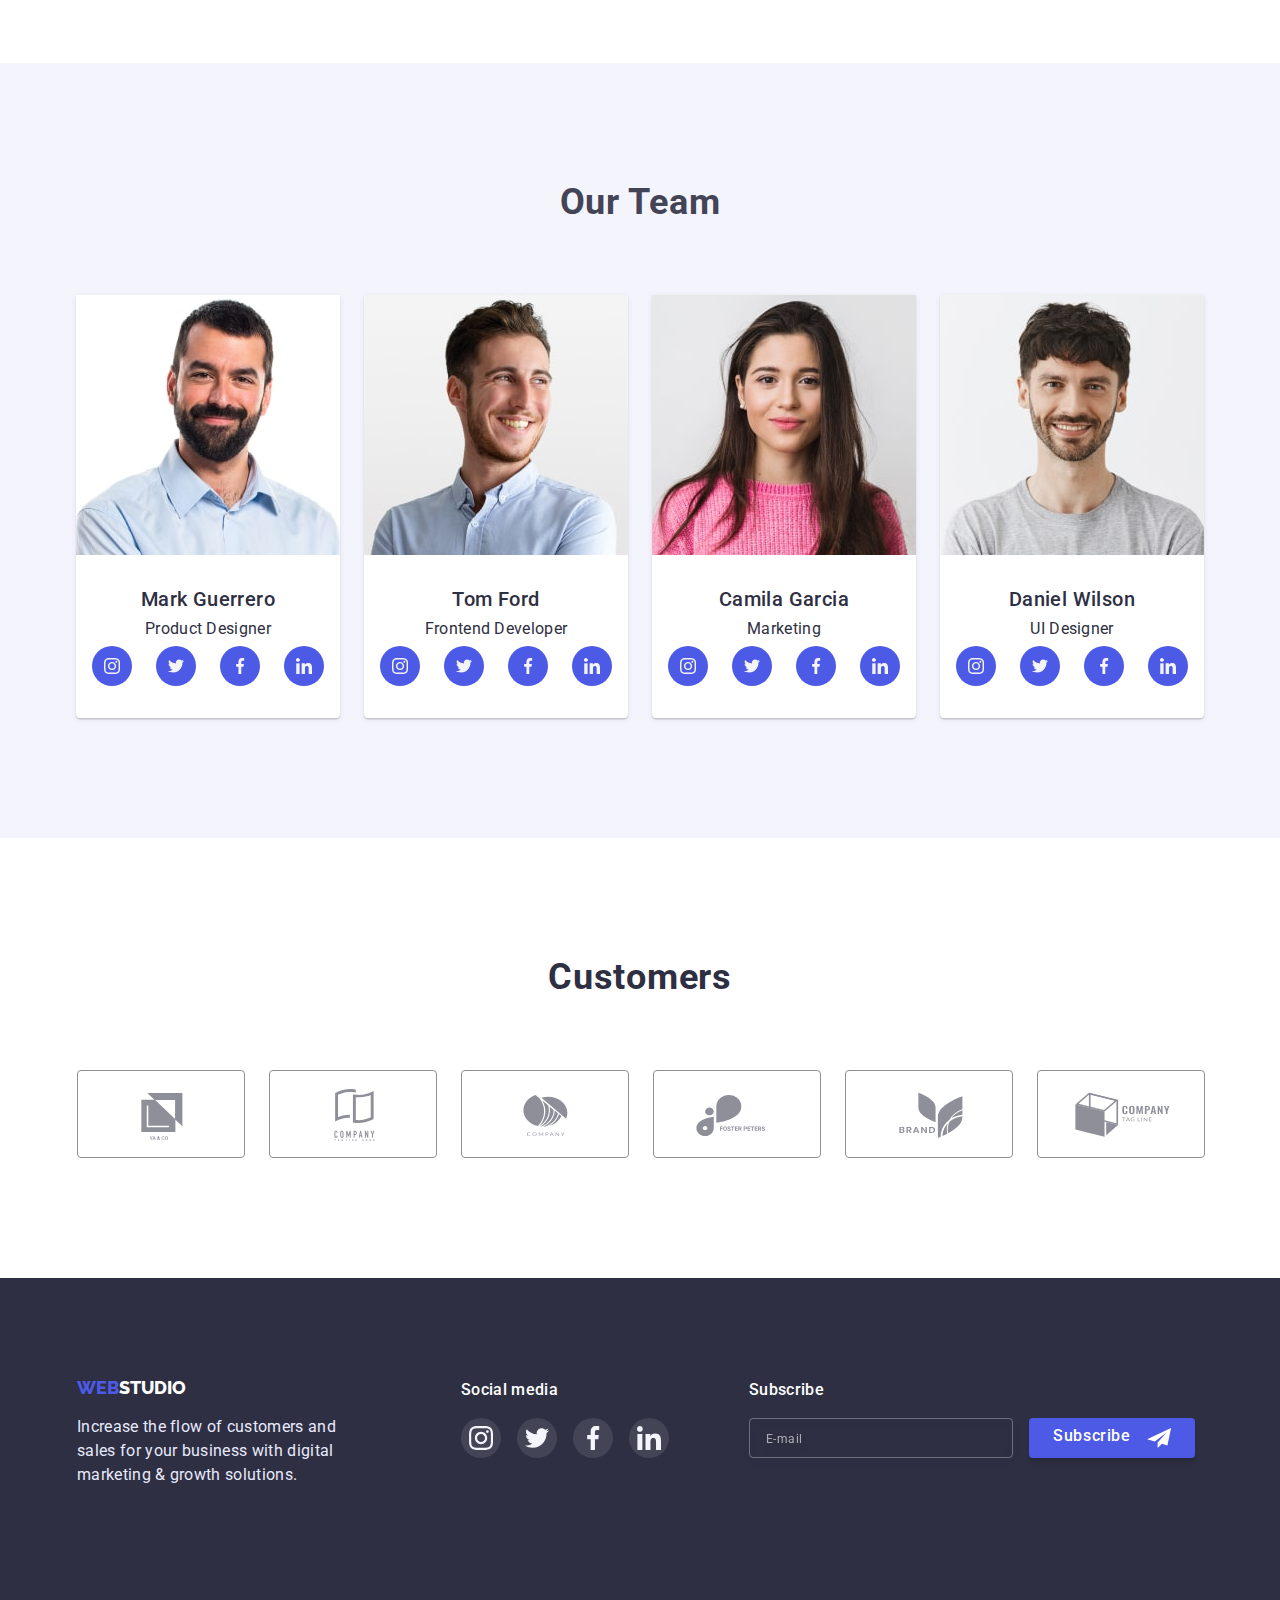
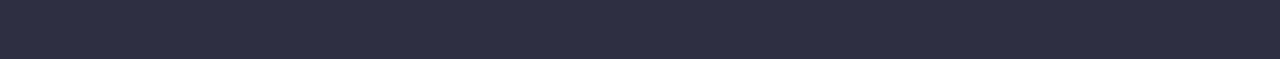
==== commit b63f50f2: "HW7 third try" ====
--- a/index.html
+++ b/index.html
@@ -102,7 +102,7 @@
             </div>
         </section>
         <!-- ........................ABOUT........................... -->
-        <section class="about">
+        <section class="about section-paddings">
             <div class="conteiner">
                 <h2 class="visually-hidden">About</h2>
                 <ul class="about-list list">      
@@ -152,7 +152,7 @@
             </div>
         </section>
         <!-- ........................SERVICES....................... -->
-        <section class="service section-paddings">
+        <section class="service">
             <div class="conteiner">
                 <h2 class="subtitle">What are we doing</h2>
                 <ul class="service-list list">
--- a/css/styles.css
+++ b/css/styles.css
@@ -66,7 +66,7 @@
 }
 @media screen and (min-width: 320px){
     .conteiner {
-        width: 428px;
+        width: 100%;
         margin-left: auto;
         margin-right: auto;
     }
@@ -76,8 +76,7 @@
         width: 768px;
     }
     .conteiner-content {
-            width: 552px;
-    
+        width: 552px;
     }
 }
 @media screen and (min-width: 1200px) {
@@ -117,8 +116,14 @@
 }
 
 .section-paddings {
-    padding-top: 120px;
-    padding-bottom: 120px;
+    padding-top: 96px;
+    padding-bottom: 96px;
+}
+@media screen and (min-width: 1200px) {
+    .section-paddings {
+        padding-top: 120px;
+        padding-bottom: 120px;
+    }
 }
 /* =========================/COMPONENTS=========================*/
 
@@ -159,7 +164,10 @@
         line-height: 1.17;
         letter-spacing: 0.04em;
         color: #434455;
-    }
+        font-style: normal;
+    }
+   
+
     .mobile-menu-open {
         display: none;
     }
@@ -221,7 +229,7 @@
         background-size: auto;
         background-color: #404BBF;
         border-radius: 2px;
-        margin-top: 16px;
+        margin-top: 18px;
         position: absolute;
 
     }
@@ -229,6 +237,11 @@
         position: relative;
     }
 
+}
+@media screen and (max-width:1199px) {
+    .address-item:nth-child(1) {
+            margin-bottom: 6px;
+        }
 }
 @media screen and (min-width:1200px) {
     .address-block {
@@ -250,8 +263,11 @@
     .address-item:not(:last-child) {
         margin-right: 40px;
     }
+    .address-item {
+        margin-bottom: none;
+    }
     .studio::after {
-        margin-top: 20px;
+        margin-top: 21px;
     }
 }
 .address {
@@ -272,7 +288,7 @@
     background-color: var(--background-hero);
     max-width: 480px;
     text-align: center;
-    margin: 0 auto;
+    margin: auto;
     padding-bottom: 112px;
     padding-top: 112px;
     background-image: linear-gradient(rgba(46, 47, 66, 0.7), rgba(46, 47, 66, 0.7)),
@@ -297,7 +313,7 @@
     letter-spacing: 0.02em;
     color: var(--acent-color);
     margin-bottom: 72px;
-    width: 320px;
+    max-width: 320px;
     margin-left: auto;
     margin-right: auto;
 }
@@ -317,8 +333,8 @@
         letter-spacing: 0.02em;
         color: var(--acent-color);
         margin-bottom: 42px;
-        width: 497px;
-        margin-left: auto;
+        max-width: 497px;
+        margin-left:  auto;
         margin-right: auto;
     }
 }
@@ -328,6 +344,7 @@
     .hero {
         background-image: linear-gradient(rgba(46, 47, 66, 0.7), rgba(46, 47, 66, 0.7)),
             url(../images/hero-img/tablet-hero@2x-min.jpg);
+            background-size: cover;
     }
 }
 @media screen and (min-width: 1200px) {
@@ -346,7 +363,7 @@
         letter-spacing: 0.02em;
         color: var(--acent-color);
         margin-bottom: 42px;
-        width: 497px;
+        max-width: 497px;
         margin-left: auto;
         margin-right: auto;
     }
@@ -357,6 +374,7 @@
     .hero {
         background-image: linear-gradient(rgba(46, 47, 66, 0.7), rgba(46, 47, 66, 0.7)),
             url(../images/hero-img/people-office@2x.jpg);
+            background-size: cover;
     }
 }
 .hero-btn {
@@ -373,7 +391,6 @@
         font-size: 16px;
         line-height: 1.5;
         letter-spacing: 0.04em;
-
     }
 .hero-btn:hover,
 .hero-btn:focus {
@@ -383,13 +400,10 @@
 /* ==========================/HERO========================*/
 
 /* ==========================ABOUT========================*/
-.about {
-    padding-top: 96px;
-    padding-bottom: 96px;
-}
+
 @media screen and (max-width: 767px) {
-    .about-block:nth-child(-n+3) {
-            margin-bottom: 72px;
+    .about-list {
+            row-gap: 72px;
         }
     .about-title-comp {
         text-align: center;
@@ -413,6 +427,7 @@
         display: flex;
         flex-wrap: wrap;
         column-gap: 24px;
+        row-gap: 72px;
     }
 
 }
@@ -420,11 +435,12 @@
     .about-title-comp {
         text-align: start;
     }
+        
 }
 @media screen and (max-width: 1199px) {
-    .about-block:nth-child(-n+2) {
+    /* .about-block:nth-child(-n+2) {
             margin-bottom: 72px;
-        }
+        } */
 
     .about-block {
         margin: 0 auto;
@@ -435,16 +451,11 @@
     }
 }
 @media screen and (min-width: 1200px) {
-    .about {
-        padding-top: 120px;
-        padding-bottom: 120px;
-    }
+
     .about-list {
         display: flex;
-
-    }
-    .about-block:nth-child(-n+3){
-        margin-right: 24px;
+        column-gap: 24px;
+
     }
     .about-cards {
     display: flex;
@@ -454,11 +465,12 @@
     margin-bottom: 8px;
     padding-top: 24px;
     padding-bottom: 24px;
+    width: 264px;
             
     }
-    .about-block {
+    /* .about-block {
         flex-basis: calc((100%-72px)/4);
-    }
+    } */
     .about-title-comp {
         font-weight: 500;
         font-size: 20px;
@@ -467,12 +479,7 @@
         color: var(--title-color);
     }
     .about-text-comp {
-        font-weight: 400;
-        /* font-size: 16px;
-            line-height: 1.5;
-            letter-spacing: 0.02em;
-            color: var(--text-color);
-            margin-top: 8px; */
+        font-weight: 400; 
     }
 }
 .about-box {
@@ -494,6 +501,12 @@
     .service {
         display: none;
     }
+    
+}
+@media screen and (min-width: 1200px) {  
+    .service {
+        padding-bottom: 120px;
+    }
 }
 .service-list {
     display: flex;
@@ -511,43 +524,37 @@
 @media screen and (max-width: 767px) {
     .team-list {
         display: flex;
+        flex-direction: column;
+        align-items: center;
+        justify-content: center;
+        row-gap: 72px;
+    }
+
+}
+@media screen and (min-width: 768px) {
+    .team-list {
+        display: flex;
         flex-wrap: wrap;
         align-items: center;
         justify-content: center;
-        flex-basis: calc((100% - 72px)/4);
-    }
-        .team-card:nth-child(-n+3) {
-            margin-bottom: 72px;
-        }
-}
-@media screen and (min-width: 767px) {
+        row-gap: 72px;
+        column-gap: 24px;
+    }
+   
     
-}
-@media screen and (max-width: 1199px) {
-    .team-list {
-        display: flex;
-        flex-wrap: wrap;
-        align-items: center;
-        justify-content: center;
-        column-gap: 24px;
-    }
-    .team-card:nth-child(-n+2) {
-        margin-bottom: 72px;
-    }
-    
-   
-    .section-paddings {
-        padding-top: 96px;
-        padding-bottom: 96px;
-    }
 }
 @media screen and (min-width: 1200px) {
     .team-list {
         display: flex;
         align-items: center;
         gap: 24px;
-        flex-basis: calc((100% - 72px)/4);
-    }
+        justify-content: center;
+        flex-wrap: nowrap;
+    }
+        /* .section-paddings {
+            padding-top: 120px;
+            padding-bottom: 120px;
+        }    */
 }
 .team-staff {
     font-weight: 500;
@@ -606,46 +613,41 @@
 .team-svg-box:focus {
     background-color: #404BBF;
 }
-
 /* =========================/TEAM=========================*/
 
 /* =========================CUSTOMERS=========================*/
-@media screen and (max-width: 480px) {
-    .customers-box {
-        column-gap: 24px;
-        margin-bottom: none;
-    }
-    
-}
-@media screen and (max-width: 767px) {
+@media screen and (min-width: 320px) {
     .customers-logo-box {
         display: flex;
-        flex-wrap: wrap;
-        justify-content: center; 
-        column-gap: 16px;
-    }
-    .customers-box:nth-last-child(n+4) {
-        margin-bottom: 72px;
-    }
-
-}
-@media screen and (min-width: 767px) {
+        align-items: center;
+        flex-direction: column;
+        justify-content: center;
+        row-gap: 24px;
+    }
+    .customers-block {
+        width: 190px;
+    }
+}
+@media screen and (min-width: 480px) {
     .customers-logo-box {
-        column-gap: 24px;
-    }
-}
-@media screen and (max-width: 1199px) {
-    .customers-logo-box {
-        display: flex;
+        display: flex;
+        align-items: center;
         flex-wrap: wrap;
         justify-content: center;
-    }
-
-    .customers-box:nth-last-child(n+4) {
-        margin-bottom: 72px;
-    }
+        row-gap: 72px;
+        column-gap: 24px;
+        flex-direction:row;
+    }
+    
+}
+/* @media screen and (min-width: 480px) {
+    .conteiner-content {
+        width: 552px;
+    }
+} */
+@media screen and (min-width: 768px) {
     .customers-block {
-        min-width: 190px;
+        max-width: 168px;
     }
 }
 @media screen and (min-width: 1199px) {
@@ -653,11 +655,12 @@
         display: flex;
         justify-content: space-between;
         gap: 24px;
+        flex-direction: row;
+        flex-wrap: nowrap;
     }
     .customers-block {
-        min-width: 168px;
-    }
-
+        width: 168px;
+    }
 }
 .customers-title {
     font-weight: 700;
@@ -689,6 +692,24 @@
 /* =========================/CUSTOMERS=========================*/
 
 /* =========================FOOTER=========================*/
+@media screen and (max-width: 479px) {
+    .footer-form-input {
+            width: 290px;
+        }
+        
+}
+@media screen and (min-width: 320px) {
+    .tablet-footer-box {
+            margin-bottom: 72px;
+        }
+}
+@media screen and (min-width: 480px) {
+    .footer-form-input {
+        width: 398px;
+    }
+        
+    
+}
 @media screen and (max-width: 767px) {
     /* .logo-component-footer {
         display: flex;
@@ -706,7 +727,6 @@
     .footer-logo-group {
         margin-right: auto;
         margin-left: auto;
-        margin-bottom: 72px;
         }
     .footer-social-text {
         text-align: center;
@@ -716,9 +736,7 @@
         justify-content: center;
         text-align: center;
     }
-    .footer-form-input {
-        width: 100%;
-    }
+    
     .footer-form-text {
         text-align: center;
     }
@@ -729,8 +747,6 @@
         margin-left: auto;
     }
 
-
-
 }
 @media screen and (min-width: 768px) {
 
@@ -749,8 +765,6 @@
     .footer-form-input {
         width: 264px;
     }
-    
-    
 }
 @media screen and (min-width: 1199px) {
     .footer-logo-box {
@@ -779,6 +793,12 @@
     
 
 }
+/* @media screen and (max-width: 768px) {
+
+    .conteiner-content {
+        width: 552px;
+    }
+} */
 .footer-text {
     font-size: 16px;
     line-height: 1.5;    
@@ -804,7 +824,6 @@
 .footer-logo-group {
     display: block;
     width: 208px;
-    height: 80px;
 }
 .footer-social-text {
     font-weight: 500;
@@ -894,7 +913,7 @@
     background-size: auto;
     background-color: #404BBF;
     border-radius: 2px;
-    margin-top: 16px;
+    margin-top: 20px;
     position: absolute;
 
 }
@@ -921,6 +940,9 @@
     .card-list {
             column-gap: 16px;
         }
+    .card-list {
+        justify-content: space-between;
+    }
 }
 .page {
     align-items: center;
@@ -938,7 +960,7 @@
 .card-list {
     display: flex;
     flex-wrap: wrap;
-    justify-content: space-between;
+    justify-content: center;
     margin-top: 72px;
     row-gap: 48px;
 }
--- a/css/modal-window.css
+++ b/css/modal-window.css
@@ -1,4 +1,67 @@
 /* =========================MODAL WINDOW=========================*/
+@media screen and (max-width: 797px) {
+    .modal-window {
+        width: 392px;
+        height: 586px;
+        position: absolute;
+        top: 50%;
+        left: 50%;
+        transform: translate(-50%, -50%);
+        background: #FCFCFC;
+        box-shadow: 0px 1px 1px rgba(0, 0, 0, 0.14), 0px 1px 3px rgba(0, 0, 0, 0.12), 0px 2px 1px rgba(0, 0, 0, 0.2);
+        border-radius: 4px;
+        padding: 72px 24px 24px 24px;
+    }
+    .modal-for-title {
+        max-width: 340px;
+        font-size: 16px;
+    }
+    .model-form-massage {
+        height: 120px;
+    }
+    .modal-form-check-desc {
+        margin-bottom: 24px;
+        margin-top: 16px;
+    }
+}
+@media screen and (max-width: 480px) {
+    .modal-for-title {
+        font-size: 14px;
+    }
+    .modal-window {
+        width: 300px;
+        height: 586px;
+    }
+    .modal-form-check-desc {
+        margin-bottom: 10px;
+        margin-top: 10px;
+    }
+    /* .model-form-massage {
+        height: 80px;
+    } */
+
+}
+@media screen and (min-width: 797px) {
+    .modal-window {
+            position: absolute;
+            max-width: 408px;
+            max-height: 584px;
+            top: 50%;
+            left: 50%;
+            transform: translate(-50%, -50%);
+            background: #FCFCFC;
+            box-shadow: 0px 1px 1px rgba(0, 0, 0, 0.14), 0px 1px 3px rgba(0, 0, 0, 0.12), 0px 2px 1px rgba(0, 0, 0, 0.2);
+            border-radius: 4px;
+            padding: 72px 24px 24px 24px;
+        }
+        .model-form-massage {
+            height: 120px;
+        }
+        .modal-form-check-desc {
+            margin-bottom: 24px;
+            margin-top: 16px;
+        }
+}
 .is-hidden.backdrop {
     visibility: hidden;
     opacity: 0;
@@ -17,18 +80,7 @@
         visibility var(--transition-duration);
 }
 
-.modal-window {
-    position: absolute;
-    width: 408px;
-    height: 584px;
-    top: 50%;
-    left: 50%;
-    transform: translate(-50%, -50%);
-    background: #FCFCFC;
-    box-shadow: 0px 1px 1px rgba(0, 0, 0, 0.14), 0px 1px 3px rgba(0, 0, 0, 0.12), 0px 2px 1px rgba(0, 0, 0, 0.2);
-    border-radius: 4px;
-    padding: 72px 24px 24px 24px;
-}
+
 
 .modal-close-btn {
     position: absolute;
@@ -63,7 +115,7 @@
 /* =========================MODAL-FORM=========================*/
 .modal-for-title {
     font-weight: 500;
-    font-size: 16px;
+    
     line-height: 1.5;
     text-align: center;
     letter-spacing: 0.02em;
@@ -127,7 +179,7 @@
 .model-form-massage {
     width: 100%;
     resize: none;
-    height: 120px;
+
     border: 1px solid rgba(33, 33, 33, 0.2);
     transition: border-color var(--transition-duration);
     border-radius: 4px;
@@ -155,8 +207,8 @@
     font-size: 12px;
     color: #757575;
     align-items: center;
-    margin-bottom: 24px;
-    margin-top: 16px;
+    /* margin-bottom: 24px;
+    margin-top: 16px; */
 
 }
 
--- a/css/mobile-menu.css
+++ b/css/mobile-menu.css
@@ -22,8 +22,7 @@
     .mobile-menu {
         position: fixed;
         min-width: 100%;
-        min-height: 100%;
-        /* max-height: 796px; */
+        height: 796px;
         left: 0;
         top: 0;
         z-index: 1000;
@@ -45,6 +44,7 @@
     .mobile-menu-conteiner {
         display: flex;
         width: 100%;
+        height: 100%;
         flex-direction: column;
         justify-content: space-between;
         position: relative;
@@ -94,7 +94,11 @@
         text-transform: capitalize;
         color: var(--link-color);
     }
-
+@media screen and (max-width: 479px) {
+    .mobile-menu-tel {
+            font-size: 26px;
+    }
+}
     .mobile-menu-contacts-items:nth-child(1) {
         margin-bottom: 40px;
     }
@@ -145,7 +149,11 @@
         margin-top: 48px;
         gap: 56px;
     }
-
+@media screen and (max-width:479px) {
+    .mobile-menu-social-block {
+            gap: 32px;
+        }
+}
     .mobile-menu-social-links {
         display: flex;
         justify-content: center;
